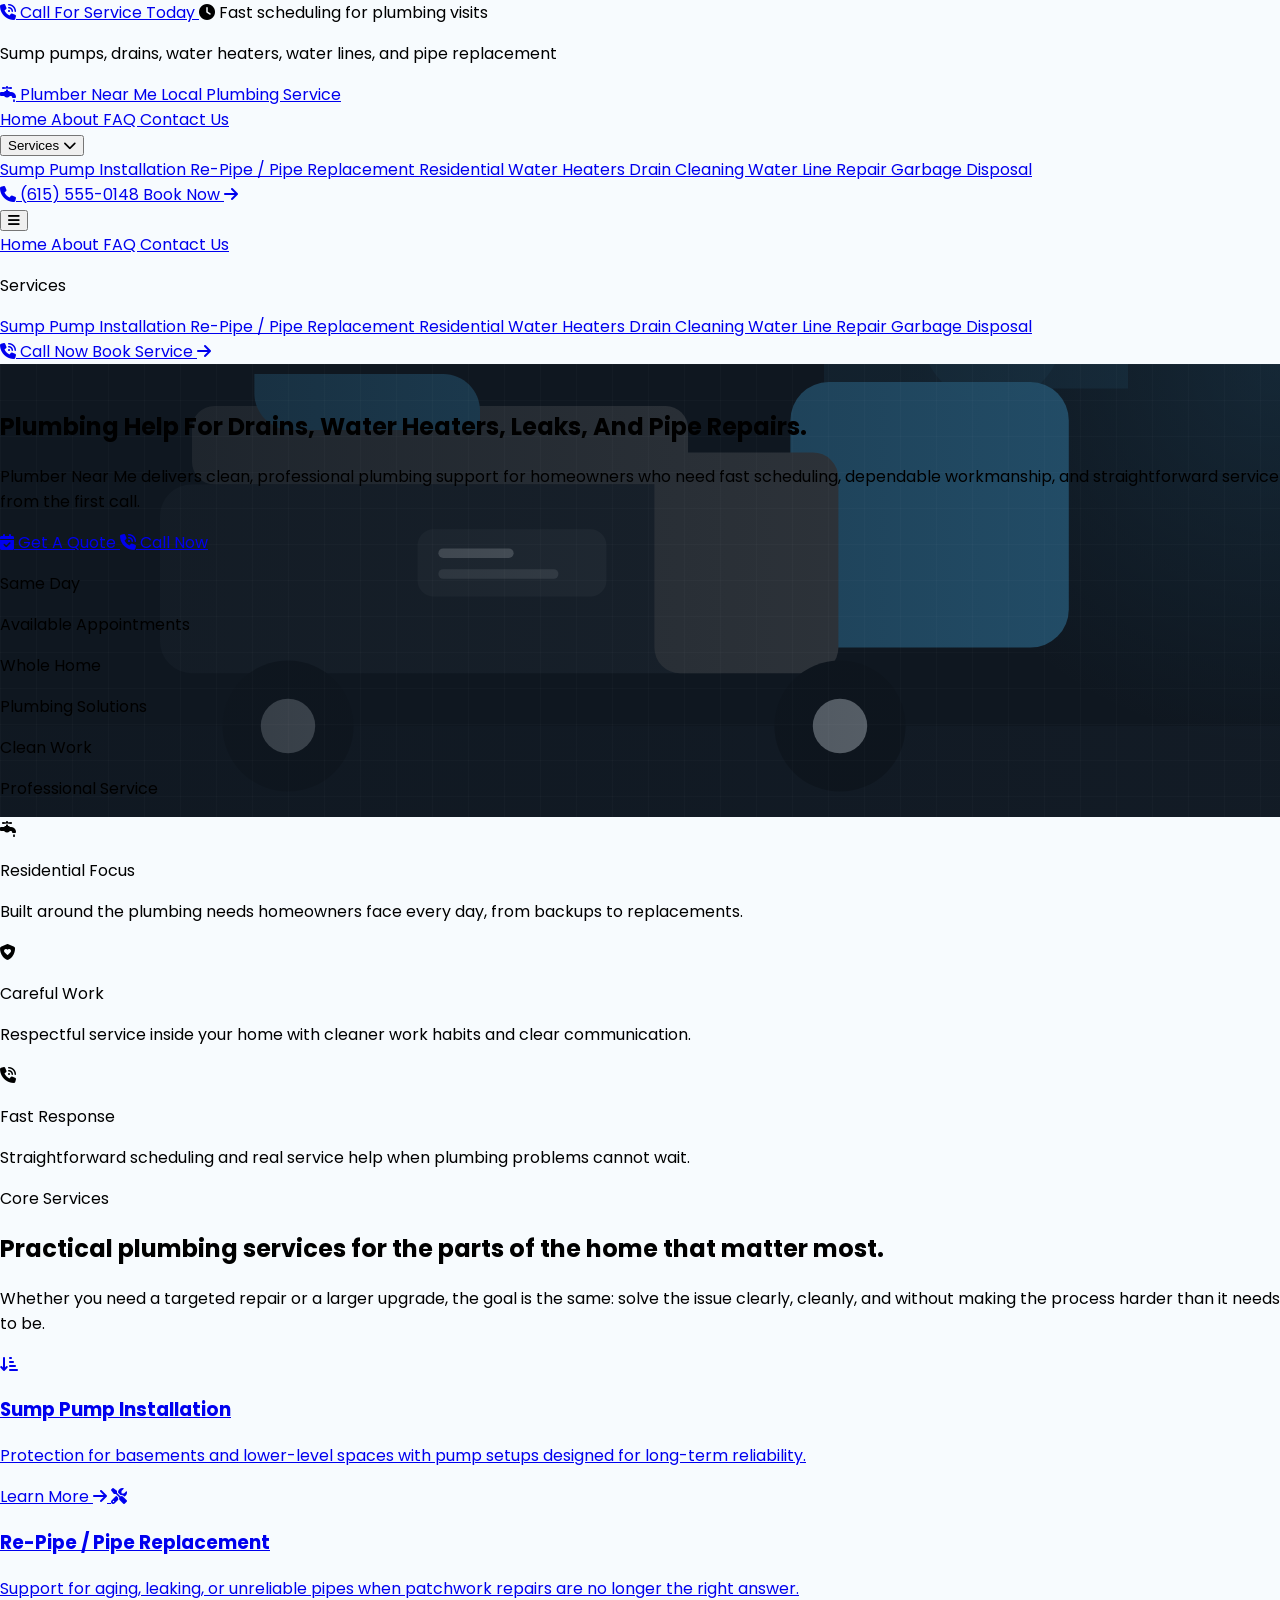
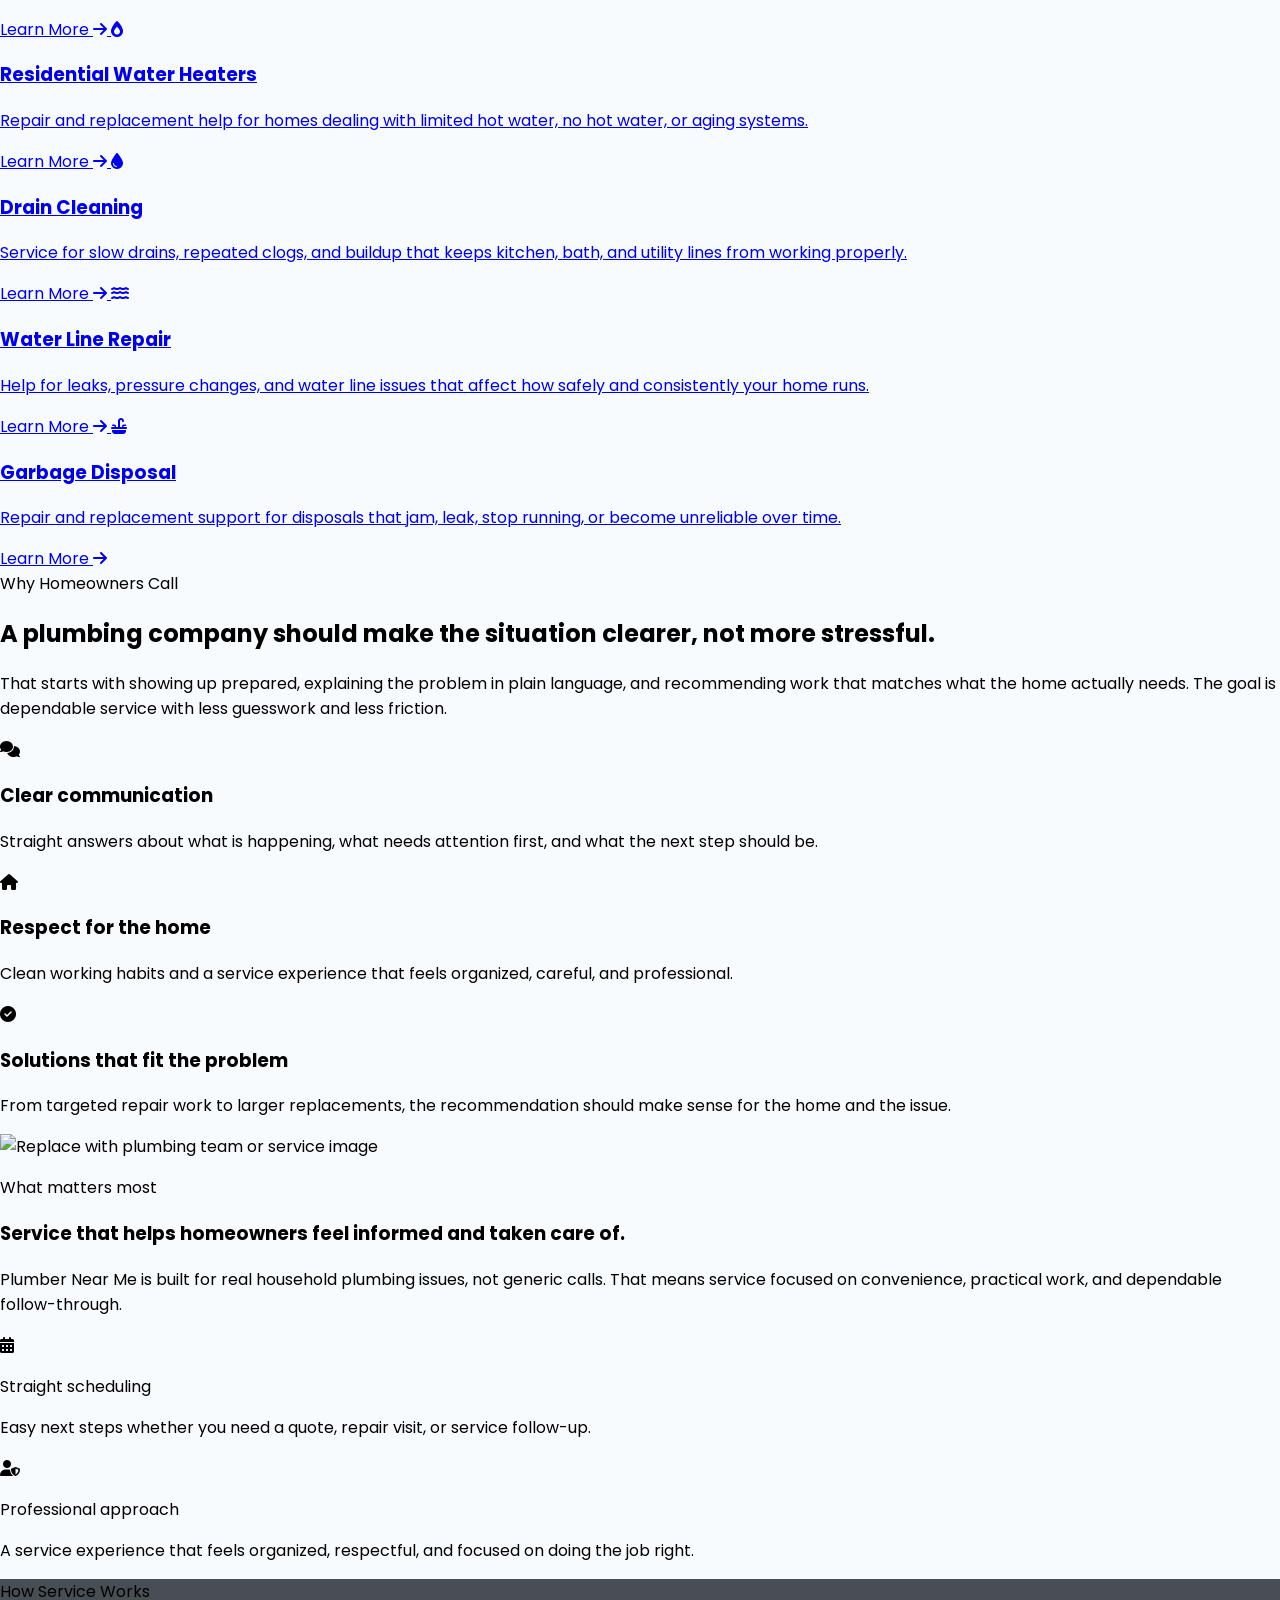
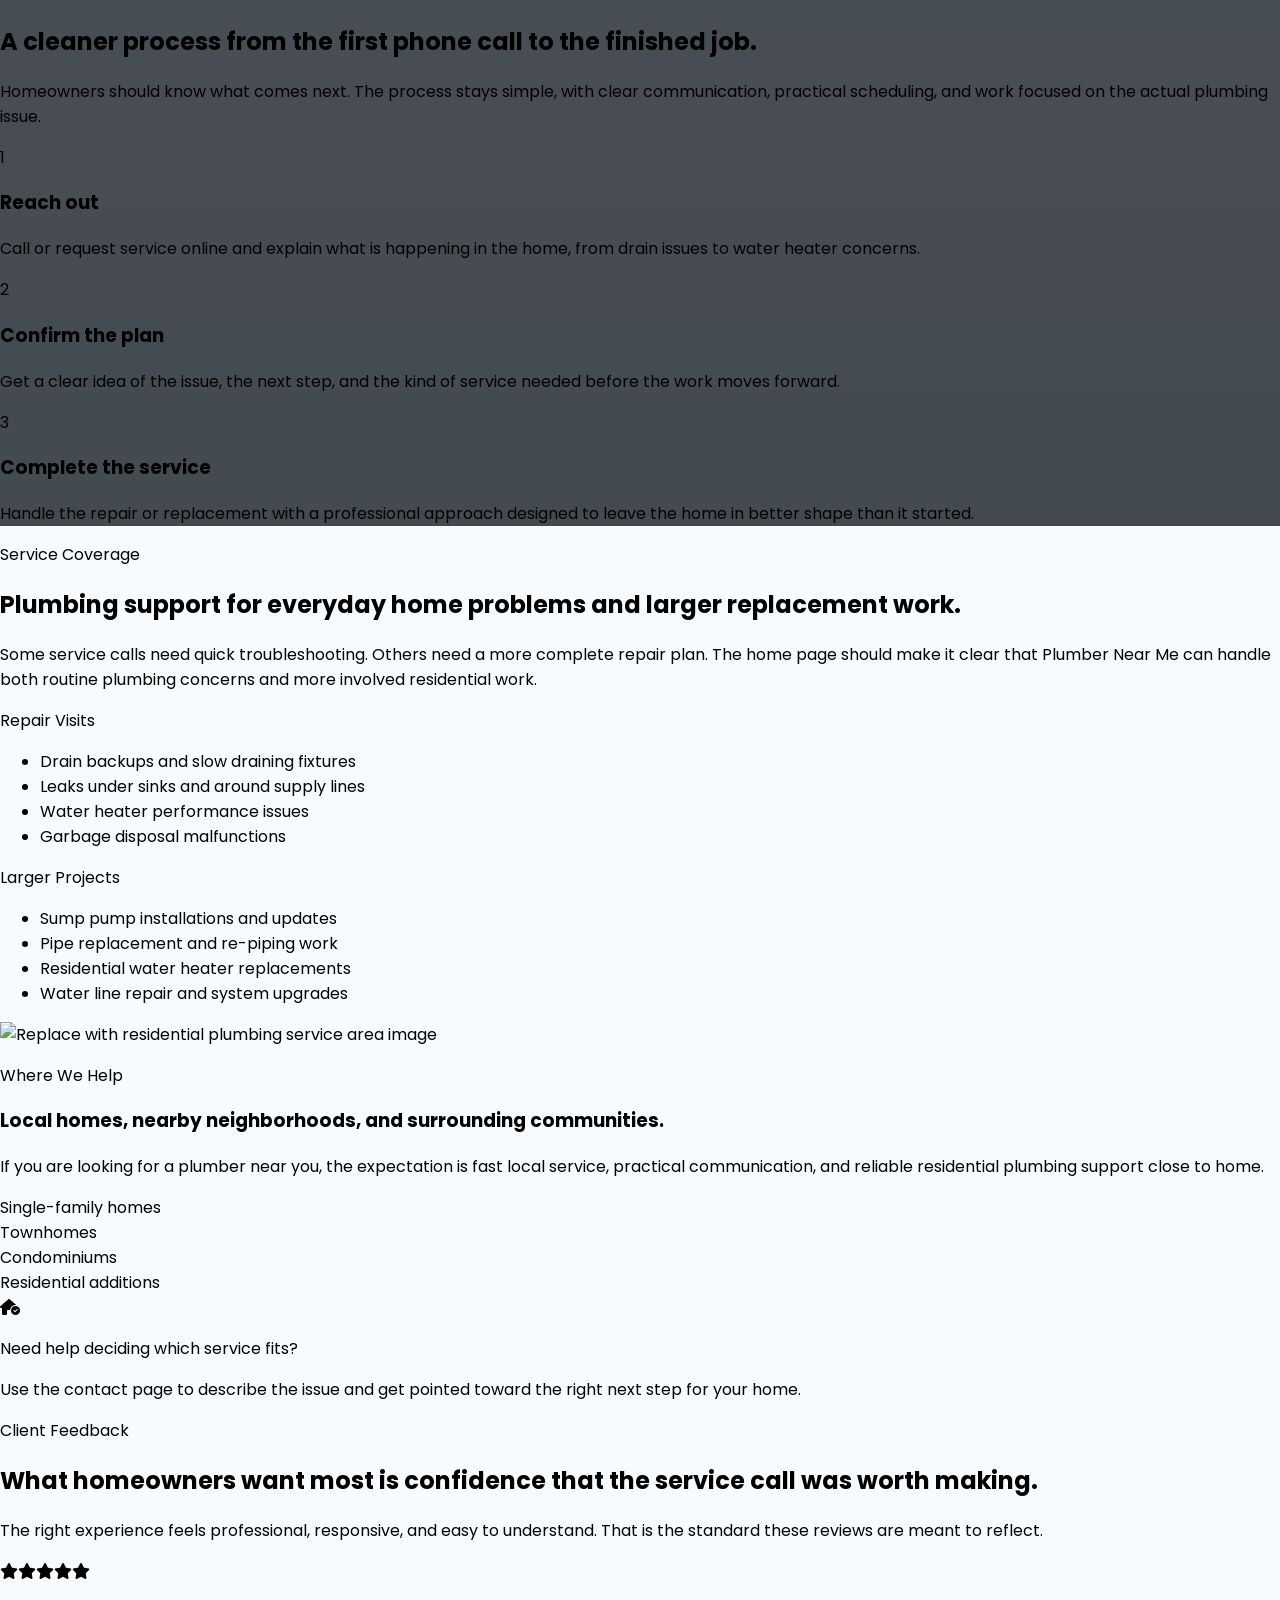
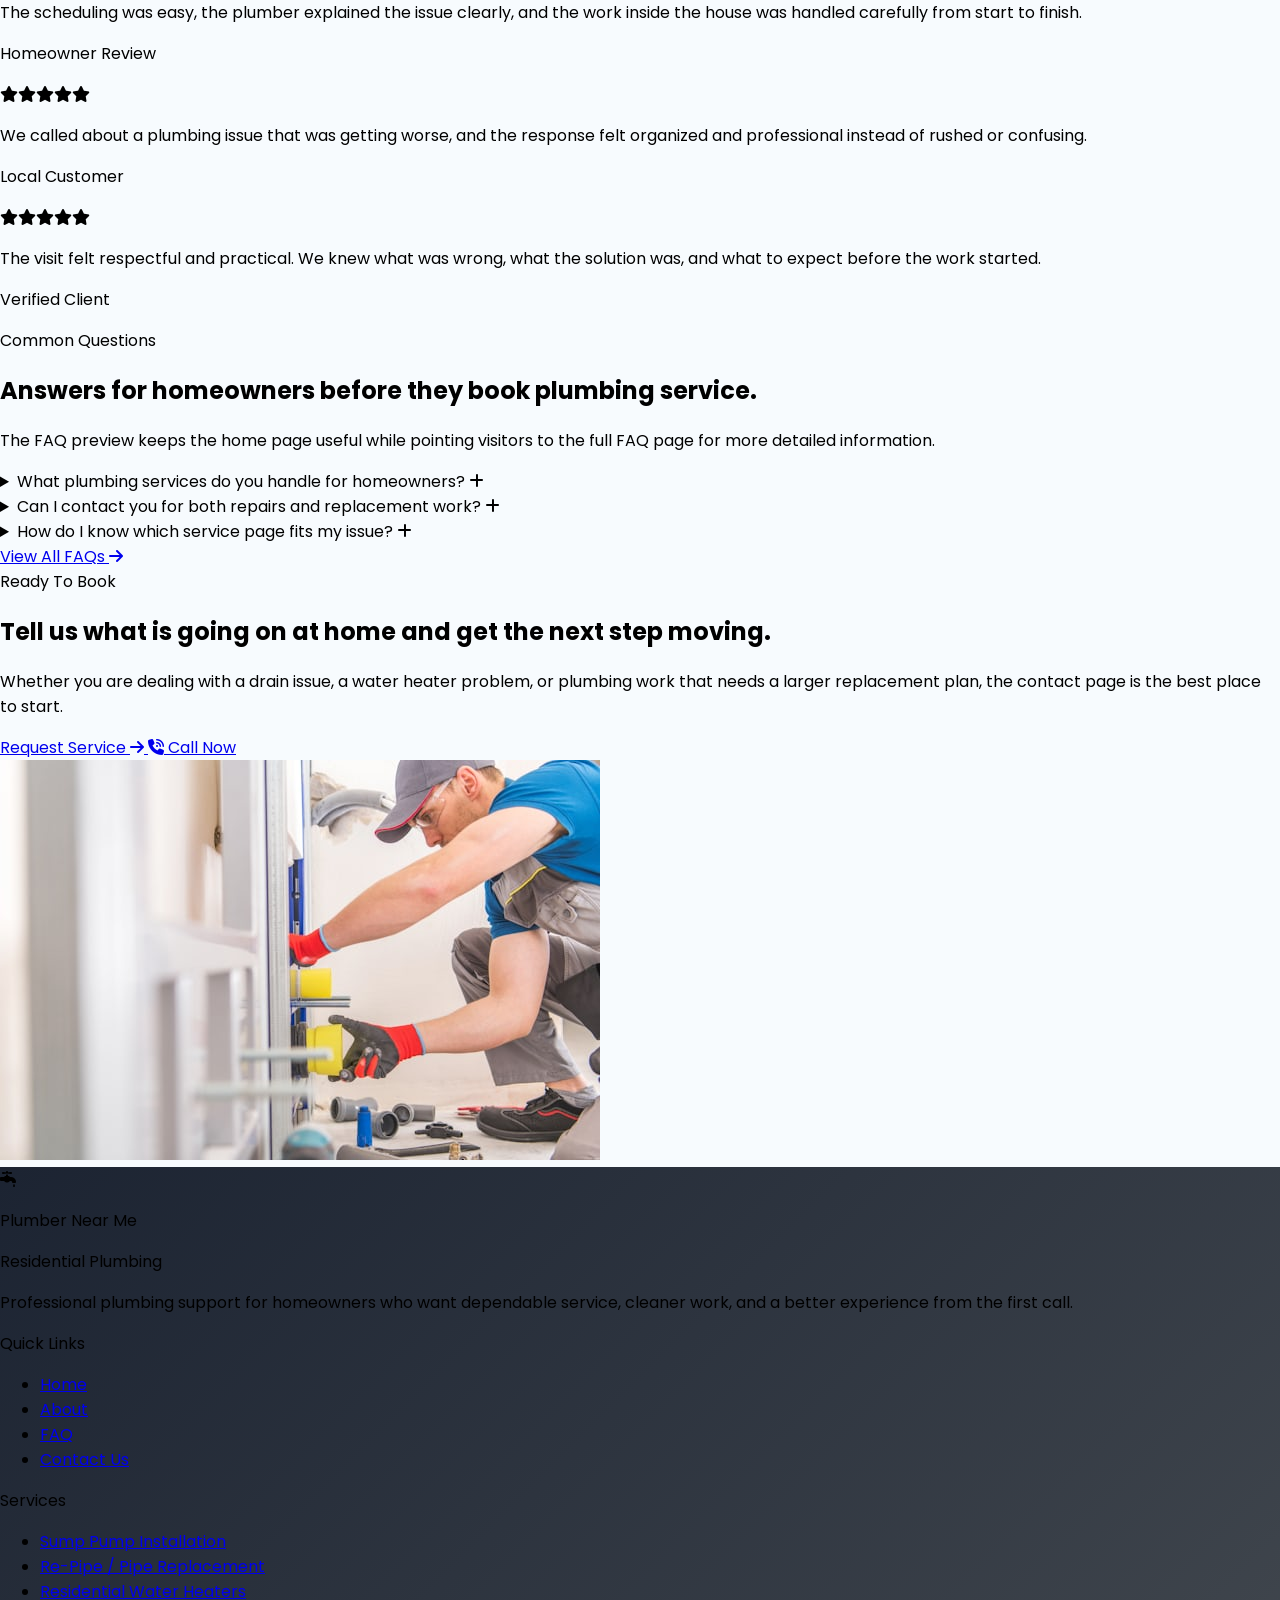
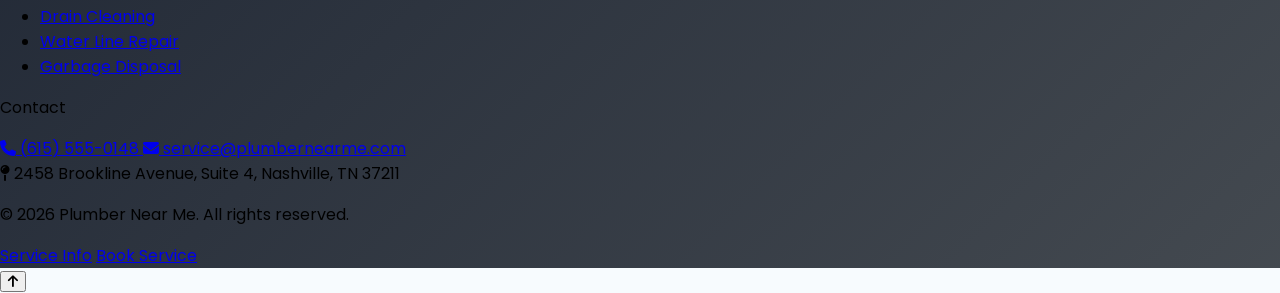
==== index.html @ 32850ab3 "blog add" ====
<!DOCTYPE html>
<html lang="en">

<head>
    <meta charset="UTF-8" />
    <meta http-equiv="X-UA-Compatible" content="IE=edge" />
    <meta name="viewport" content="width=device-width, initial-scale=1.0" />
    <title>Plumber Near Me | Local Plumbing and Drain Services</title>
    <meta name="description"
        content="Plumber Near Me provides sump pump installation, drain cleaning, pipe replacement, water heater service, water line repair, and garbage disposal support for local homes." />
    <meta name="robots" content="index, follow" />
    <meta name="author" content="Plumber Near Me" />
    <meta name="theme-color" content="#42A5DC" />
    <meta name="apple-mobile-web-app-title" content="Plumber Near Me" />
    <meta property="og:locale" content="en_US" />
    <meta property="og:type" content="website" />
    <meta property="og:site_name" content="Plumber Near Me" />
    <meta property="og:title" content="Plumber Near Me | Local Plumbing and Drain Services" />
    <meta property="og:description"
        content="Local plumbing support for sump pumps, water heaters, drain cleaning, water line repair, and pipe replacement." />
    <meta name="twitter:card" content="summary" />
    <meta name="twitter:title" content="Plumber Near Me | Local Plumbing and Drain Services" />
    <meta name="twitter:description"
        content="Local plumbing support for sump pumps, water heaters, drain cleaning, water line repair, and pipe replacement." />

    <link rel="preconnect" href="https://fonts.googleapis.com" />
    <link rel="preconnect" href="https://fonts.gstatic.com" crossorigin />
    <link href="https://fonts.googleapis.com/css2?family=Poppins:wght@400;500;600;700;800&display=swap"
        rel="stylesheet" />

    <link rel="stylesheet" href="https://cdnjs.cloudflare.com/ajax/libs/font-awesome/6.7.2/css/all.min.css"
        integrity="sha512-Evv84Mr4kqVGRNSgIGL/F/aIDqQb7xQ2vcrdIwxfjThSH8CSR7PBEakCr51Ck+w+/U6swU2Im1vVX0SVk9ABhg=="
        crossorigin="anonymous" referrerpolicy="no-referrer" />
    <link rel="stylesheet" href="https://unpkg.com/aos@2.3.4/dist/aos.css" />
    <link rel="stylesheet" href="https://unpkg.com/lenis@1.3.1/dist/lenis.css" />
    <script src="https://cdn.jsdelivr.net/npm/@tailwindcss/browser@4"></script>
    <link rel="stylesheet" href="./docs/Style.css" />
</head>

<body data-page="home" class="bg-[#f7fbfe] text-slate-900 antialiased">
    <div id="navbar"></div>

    <main>
        <!-- Hero Section -->
        <section class="plumber-hero min-h-screen bg-slate-950 text-white">
            <video class="plumber-hero__video" autoplay muted loop playsinline poster="./docs/assets/plumber-hero-poster.svg">
                <source src="https://www.pexels.com/download/video/9890450/" type="video/mp4" />
            </video>
            <div class="plumber-hero__shade"></div>
            <div class="plumber-hero__grid"></div>

            <div class="relative mx-auto flex min-h-screen max-w-7xl items-center justify-center px-4 pb-16 pt-36 text-center sm:px-6 md:pt-20 lg:px-8 lg:pb-20">
                <div class="mx-auto max-w-5xl">
                    <span data-aos="fade-up"
                        class="inline-flex items-center gap-2 rounded-full border border-white/14 bg-white/[0.08] px-4 py-2 text-xs font-semibold uppercase tracking-[0.24em] text-white/85 backdrop-blur">
                        <span class="flex h-6 w-6 shrink-0 items-center justify-center rounded-full bg-[#42A5DC] text-[10px] text-white">
                            <i class="fa-solid fa-wrench"></i>
                        </span>
                        Trusted Local Plumbing Service
                    </span>

                    <h1 data-aos="fade-up" data-aos-delay="100"
                        class="mx-auto mt-6 max-w-4xl text-4xl font-semibold uppercase leading-[1.02] tracking-[0.01em] text-white md:text-5xl xl:text-6xl">
                        Plumbing Help For Drains, Water Heaters, Leaks, And Pipe Repairs.
                    </h1>

                    <p data-aos="fade-up" data-aos-delay="180"
                        class="mx-auto mt-6 max-w-3xl text-base leading-8 text-white/78 md:text-lg">
                        Plumber Near Me delivers clean, professional plumbing support for homeowners who need fast scheduling, dependable workmanship, and straightforward service from the first call.
                    </p>

                    <div data-aos="fade-up" data-aos-delay="240" class="mt-9 flex flex-col items-center justify-center gap-4 sm:flex-row">
                        <a href="./contact-us.html"
                            class="inline-flex items-center justify-center gap-3 rounded-full bg-[#42A5DC] px-7 py-4 text-sm font-semibold uppercase tracking-[0.16em] text-white transition hover:bg-[#3696cb]">
                            <i class="fa-solid fa-calendar-check"></i>
                            Get A Quote
                        </a>
                        <a href="tel:0000000000"
                            class="inline-flex items-center justify-center gap-3 rounded-full border border-white/14 bg-white/[0.05] px-7 py-4 text-sm font-semibold uppercase tracking-[0.16em] text-white transition hover:bg-white/[0.10]">
                            <i class="fa-solid fa-phone-volume"></i>
                            Call Now
                        </a>
                    </div>

                    <div class="mx-auto mt-12 grid max-w-4xl gap-4 md:grid-cols-3">
                        <div data-aos="zoom-in" data-aos-delay="120"
                            class="rounded-[1.6rem] border border-white/10 bg-white/[0.08] px-5 py-5 backdrop-blur">
                            <p class="font-display text-2xl uppercase text-white">Same Day</p>
                            <p class="mt-2 text-sm uppercase tracking-[0.16em] text-white/55">Available Appointments</p>
                        </div>
                        <div data-aos="zoom-in" data-aos-delay="180"
                            class="rounded-[1.6rem] border border-white/10 bg-white/[0.08] px-5 py-5 backdrop-blur">
                            <p class="font-display text-2xl uppercase text-white">Whole Home</p>
                            <p class="mt-2 text-sm uppercase tracking-[0.16em] text-white/55">Plumbing Solutions</p>
                        </div>
                        <div data-aos="zoom-in" data-aos-delay="240"
                            class="rounded-[1.6rem] border border-white/10 bg-white/[0.08] px-5 py-5 backdrop-blur">
                            <p class="font-display text-2xl uppercase text-white">Clean Work</p>
                            <p class="mt-2 text-sm uppercase tracking-[0.16em] text-white/55">Professional Service</p>
                        </div>
                    </div>
                </div>
            </div>
        </section>

        <!-- Trust Bar Section -->
        <section class="bg-[#f7fbfe]">
            <div class="mx-auto max-w-7xl px-4 py-6 md:py-14 sm:px-6 lg:px-8">
                <div class="grid gap-4 rounded-[2rem] border border-slate-200 bg-[#fbfdff] p-5 shadow-[0_16px_40px_rgba(15,23,42,0.04)] md:grid-cols-3 md:p-6">
                    <div data-aos="fade-up" class="flex items-start gap-4 rounded-[1.4rem] bg-white px-4 py-4 shadow-sm shadow-slate-200/60">
                        <span class="flex h-12 w-12 shrink-0 items-center justify-center rounded-2xl bg-[#42A5DC]/10 text-[#42A5DC]">
                            <i class="fa-solid fa-faucet-drip"></i>
                        </span>
                        <div>
                            <p class="text-sm font-semibold uppercase tracking-[0.18em] text-slate-500">Residential Focus</p>
                            <p class="mt-2 text-sm leading-7 text-slate-600">Built around the plumbing needs homeowners face every day, from backups to replacements.</p>
                        </div>
                    </div>
                    <div data-aos="fade-up" data-aos-delay="120" class="flex items-start gap-4 rounded-[1.4rem] bg-white px-4 py-4 shadow-sm shadow-slate-200/60">
                        <span class="flex h-12 w-12 shrink-0 items-center justify-center rounded-2xl bg-[#42A5DC]/10 text-[#42A5DC]">
                            <i class="fa-solid fa-shield-heart"></i>
                        </span>
                        <div>
                            <p class="text-sm font-semibold uppercase tracking-[0.18em] text-slate-500">Careful Work</p>
                            <p class="mt-2 text-sm leading-7 text-slate-600">Respectful service inside your home with cleaner work habits and clear communication.</p>
                        </div>
                    </div>
                    <div data-aos="fade-up" data-aos-delay="180" class="flex items-start gap-4 rounded-[1.4rem] bg-white px-4 py-4 shadow-sm shadow-slate-200/60">
                        <span class="flex h-12 w-12 shrink-0 items-center justify-center rounded-2xl bg-[#42A5DC]/10 text-[#42A5DC]">
                            <i class="fa-solid fa-phone-volume"></i>
                        </span>
                        <div>
                            <p class="text-sm font-semibold uppercase tracking-[0.18em] text-slate-500">Fast Response</p>
                            <p class="mt-2 text-sm leading-7 text-slate-600">Straightforward scheduling and real service help when plumbing problems cannot wait.</p>
                        </div>
                    </div>
                </div>
            </div>
        </section>

        <!-- Services Section -->
        <section class="bg-[#f7fbfe] py-20 sm:py-16">
            <div class="mx-auto max-w-7xl px-4 sm:px-6 lg:px-8">
                <div class="max-w-3xl" data-aos="fade-up">
                    <span class="inline-flex items-center gap-2 rounded-full bg-[#42A5DC]/10 px-4 py-2 text-xs font-semibold uppercase tracking-[0.22em] text-[#1b78ab]">
                        Core Services
                    </span>
                    <h2 class="mt-5 text-3xl font-semibold text-slate-900 sm:text-4xl">Practical plumbing services for the parts of the home that matter most.</h2>
                    <p class="mt-5 text-base leading-8 text-slate-600">Whether you need a targeted repair or a larger upgrade, the goal is the same: solve the issue clearly, cleanly, and without making the process harder than it needs to be.</p>
                </div>

                <div class="mt-12 grid gap-6 md:grid-cols-2 xl:grid-cols-3">
                    <a href="./sump-pump-installation.html" data-aos="fade-up"
                        class="group rounded-[2rem] border border-slate-200 bg-white p-7 shadow-[0_16px_36px_rgba(15,23,42,0.04)] transition hover:-translate-y-1 hover:shadow-[0_22px_50px_rgba(15,23,42,0.08)]">
                        <span class="flex h-14 w-14 shrink-0 items-center justify-center rounded-2xl bg-[#42A5DC]/10 text-[#42A5DC]">
                            <i class="fa-solid fa-arrow-down-short-wide text-lg"></i>
                        </span>
                        <h3 class="mt-6 text-2xl font-semibold text-slate-900">Sump Pump Installation</h3>
                        <p class="mt-3 text-sm leading-7 text-slate-600">Protection for basements and lower-level spaces with pump setups designed for long-term reliability.</p>
                        <span class="mt-6 inline-flex items-center gap-2 text-sm font-semibold text-[#1b78ab]">Learn More <i class="fa-solid fa-arrow-right text-xs transition group-hover:translate-x-1"></i></span>
                    </a>

                    <a href="./re-pipe-pipe-replacement.html" data-aos="fade-up" data-aos-delay="80"
                        class="group rounded-[2rem] border border-slate-200 bg-white p-7 shadow-[0_16px_36px_rgba(15,23,42,0.04)] transition hover:-translate-y-1 hover:shadow-[0_22px_50px_rgba(15,23,42,0.08)]">
                        <span class="flex h-14 w-14 shrink-0 items-center justify-center rounded-2xl bg-[#42A5DC]/10 text-[#42A5DC]">
                            <i class="fa-solid fa-screwdriver-wrench text-lg"></i>
                        </span>
                        <h3 class="mt-6 text-2xl font-semibold text-slate-900">Re-Pipe / Pipe Replacement</h3>
                        <p class="mt-3 text-sm leading-7 text-slate-600">Support for aging, leaking, or unreliable pipes when patchwork repairs are no longer the right answer.</p>
                        <span class="mt-6 inline-flex items-center gap-2 text-sm font-semibold text-[#1b78ab]">Learn More <i class="fa-solid fa-arrow-right text-xs transition group-hover:translate-x-1"></i></span>
                    </a>

                    <a href="./residential-water-heaters.html" data-aos="fade-up" data-aos-delay="140"
                        class="group rounded-[2rem] border border-slate-200 bg-white p-7 shadow-[0_16px_36px_rgba(15,23,42,0.04)] transition hover:-translate-y-1 hover:shadow-[0_22px_50px_rgba(15,23,42,0.08)]">
                        <span class="flex h-14 w-14 shrink-0 items-center justify-center rounded-2xl bg-[#42A5DC]/10 text-[#42A5DC]">
                            <i class="fa-solid fa-fire-flame-simple text-lg"></i>
                        </span>
                        <h3 class="mt-6 text-2xl font-semibold text-slate-900">Residential Water Heaters</h3>
                        <p class="mt-3 text-sm leading-7 text-slate-600">Repair and replacement help for homes dealing with limited hot water, no hot water, or aging systems.</p>
                        <span class="mt-6 inline-flex items-center gap-2 text-sm font-semibold text-[#1b78ab]">Learn More <i class="fa-solid fa-arrow-right text-xs transition group-hover:translate-x-1"></i></span>
                    </a>
                    <a href="./drain-cleaning.html" data-aos="fade-up"
                        class="group rounded-[2rem] border border-slate-200 bg-white p-7 shadow-[0_16px_36px_rgba(15,23,42,0.04)] transition hover:-translate-y-1 hover:shadow-[0_22px_50px_rgba(15,23,42,0.08)]">
                        <span class="flex h-14 w-14 shrink-0 items-center justify-center rounded-2xl bg-[#42A5DC]/10 text-[#42A5DC]">
                            <i class="fa-solid fa-droplet text-lg"></i>
                        </span>
                        <h3 class="mt-6 text-2xl font-semibold text-slate-900">Drain Cleaning</h3>
                        <p class="mt-3 text-sm leading-7 text-slate-600">Service for slow drains, repeated clogs, and buildup that keeps kitchen, bath, and utility lines from working properly.</p>
                        <span class="mt-6 inline-flex items-center gap-2 text-sm font-semibold text-[#1b78ab]">Learn More <i class="fa-solid fa-arrow-right text-xs transition group-hover:translate-x-1"></i></span>
                    </a>

                    <a href="./water-line-repair.html" data-aos="fade-up" data-aos-delay="80"
                        class="group rounded-[2rem] border border-slate-200 bg-white p-7 shadow-[0_16px_36px_rgba(15,23,42,0.04)] transition hover:-translate-y-1 hover:shadow-[0_22px_50px_rgba(15,23,42,0.08)]">
                        <span class="flex h-14 w-14 shrink-0 items-center justify-center rounded-2xl bg-[#42A5DC]/10 text-[#42A5DC]">
                            <i class="fa-solid fa-water text-lg"></i>
                        </span>
                        <h3 class="mt-6 text-2xl font-semibold text-slate-900">Water Line Repair</h3>
                        <p class="mt-3 text-sm leading-7 text-slate-600">Help for leaks, pressure changes, and water line issues that affect how safely and consistently your home runs.</p>
                        <span class="mt-6 inline-flex items-center gap-2 text-sm font-semibold text-[#1b78ab]">Learn More <i class="fa-solid fa-arrow-right text-xs transition group-hover:translate-x-1"></i></span>
                    </a>

                    <a href="./garbage-disposal.html" data-aos="fade-up" data-aos-delay="140"
                        class="group rounded-[2rem] border border-slate-200 bg-white p-7 shadow-[0_16px_36px_rgba(15,23,42,0.04)] transition hover:-translate-y-1 hover:shadow-[0_22px_50px_rgba(15,23,42,0.08)]">
                        <span class="flex h-14 w-14 shrink-0 items-center justify-center rounded-2xl bg-[#42A5DC]/10 text-[#42A5DC]">
                            <i class="fa-solid fa-sink text-lg"></i>
                        </span>
                        <h3 class="mt-6 text-2xl font-semibold text-slate-900">Garbage Disposal</h3>
                        <p class="mt-3 text-sm leading-7 text-slate-600">Repair and replacement support for disposals that jam, leak, stop running, or become unreliable over time.</p>
                        <span class="mt-6 inline-flex items-center gap-2 text-sm font-semibold text-[#1b78ab]">Learn More <i class="fa-solid fa-arrow-right text-xs transition group-hover:translate-x-1"></i></span>
                    </a>
                </div>
            </div>
        </section>
        <!-- About Section -->
        <section class="bg-white py-20 sm:py-24">
            <div class="mx-auto max-w-7xl px-4 sm:px-6 lg:px-8">
                <div class="grid gap-12 lg:grid-cols-[0.96fr_1.04fr] lg:items-start">
                    <div data-aos="fade-up">
                        <span class="inline-flex items-center gap-2 rounded-full bg-[#42A5DC]/10 px-4 py-2 text-xs font-semibold uppercase tracking-[0.22em] text-[#1b78ab]">
                            Why Homeowners Call
                        </span>
                        <h2 class="mt-5 text-3xl font-semibold text-slate-900 sm:text-4xl">A plumbing company should make the situation clearer, not more stressful.</h2>
                        <p class="mt-5 text-base leading-8 text-slate-600">That starts with showing up prepared, explaining the problem in plain language, and recommending work that matches what the home actually needs. The goal is dependable service with less guesswork and less friction.</p>

                        <div class="mt-8 grid gap-4">
                            <div class="flex items-start gap-4 rounded-[1.7rem] border border-slate-200 bg-[#fbfdff] p-5" data-aos="fade-up" data-aos-delay="80">
                                <span class="flex h-12 w-12 shrink-0 items-center justify-center rounded-2xl bg-[#42A5DC]/10 text-[#42A5DC]">
                                    <i class="fa-solid fa-comments"></i>
                                </span>
                                <div>
                                    <h3 class="text-lg font-semibold text-slate-900">Clear communication</h3>
                                    <p class="mt-2 text-sm leading-7 text-slate-600">Straight answers about what is happening, what needs attention first, and what the next step should be.</p>
                                </div>
                            </div>
                            <div class="flex items-start gap-4 rounded-[1.7rem] border border-slate-200 bg-[#fbfdff] p-5" data-aos="fade-up" data-aos-delay="140">
                                <span class="flex h-12 w-12 shrink-0 items-center justify-center rounded-2xl bg-[#42A5DC]/10 text-[#42A5DC]">
                                    <i class="fa-solid fa-house"></i>
                                </span>
                                <div>
                                    <h3 class="text-lg font-semibold text-slate-900">Respect for the home</h3>
                                    <p class="mt-2 text-sm leading-7 text-slate-600">Clean working habits and a service experience that feels organized, careful, and professional.</p>
                                </div>
                            </div>
                            <div class="flex items-start gap-4 rounded-[1.7rem] border border-slate-200 bg-[#fbfdff] p-5" data-aos="fade-up" data-aos-delay="200">
                                <span class="flex h-12 w-12 shrink-0 items-center justify-center rounded-2xl bg-[#42A5DC]/10 text-[#42A5DC]">
                                    <i class="fa-solid fa-circle-check"></i>
                                </span>
                                <div>
                                    <h3 class="text-lg font-semibold text-slate-900">Solutions that fit the problem</h3>
                                    <p class="mt-2 text-sm leading-7 text-slate-600">From targeted repair work to larger replacements, the recommendation should make sense for the home and the issue.</p>
                                </div>
                            </div>
                        </div>
                    </div>

                    <div data-aos="zoom-in" class="overflow-hidden rounded-[2.2rem] border border-slate-200 bg-[#f2f8fc] p-3 shadow-[0_18px_40px_rgba(15,23,42,0.05)]">
                        <img src="https://images.unsplash.com/photo-1749532125405-70950966b0e5?q=80&w=1171&auto=format&fit=crop&ixlib=rb-4.1.0&ixid=M3wxMjA3fDB8MHxwaG90by1wYWdlfHx8fGVufDB8fHx8fA%3D%3D" alt="Replace with plumbing team or service image"
                            class="h-[22rem] w-full rounded-[1.7rem] object-cover sm:h-[49rem]" />
                    </div>
                </div>

                <div class="mt-8 grid gap-4 lg:grid-cols-[1.05fr_0.95fr_0.95fr]">
                    <div data-aos="fade-up" class="rounded-[1.9rem] bg-[#30363d] p-6 text-white">
                        <p class="text-xs font-semibold uppercase tracking-[0.22em] text-[#8fd0f1]">What matters most</p>
                        <h3 class="mt-4 text-2xl font-semibold">Service that helps homeowners feel informed and taken care of.</h3>
                        <p class="mt-4 text-sm leading-7 text-white/72">Plumber Near Me is built for real household plumbing issues, not generic calls. That means service focused on convenience, practical work, and dependable follow-through.</p>
                    </div>
                    <div data-aos="fade-up" data-aos-delay="80" class="rounded-[1.7rem] border border-slate-200 bg-white p-5 shadow-sm shadow-slate-200/70">
                        <span class="flex h-11 w-11 shrink-0 items-center justify-center rounded-2xl bg-[#42A5DC]/10 text-[#42A5DC]">
                            <i class="fa-solid fa-calendar-days"></i>
                        </span>
                        <p class="mt-4 text-lg font-semibold text-slate-900">Straight scheduling</p>
                        <p class="mt-2 text-sm leading-7 text-slate-600">Easy next steps whether you need a quote, repair visit, or service follow-up.</p>
                    </div>
                    <div data-aos="fade-up" data-aos-delay="140" class="rounded-[1.7rem] border border-slate-200 bg-white p-5 shadow-sm shadow-slate-200/70">
                        <span class="flex h-11 w-11 shrink-0 items-center justify-center rounded-2xl bg-[#42A5DC]/10 text-[#42A5DC]">
                            <i class="fa-solid fa-user-shield"></i>
                        </span>
                        <p class="mt-4 text-lg font-semibold text-slate-900">Professional approach</p>
                        <p class="mt-2 text-sm leading-7 text-slate-600">A service experience that feels organized, respectful, and focused on doing the job right.</p>
                    </div>
                </div>
            </div>
        </section>
        <!-- Process Section -->
        <section class="py-20 text-white sm:py-24" style="background-image: linear-gradient(rgba(48, 54, 61, 0.88), rgba(48, 54, 61, 0.9)), url('https://images.unsplash.com/photo-1669920282730-ab422e592f97?q=80&w=1182&auto=format&fit=crop&ixlib=rb-4.1.0&ixid=M3wxMjA3fDB8MHxwaG90by1wYWdlfHx8fGVufDB8fHx8fA%3D%3D'); background-size: cover; background-position: center;">
            <div class="mx-auto max-w-7xl px-4 sm:px-6 lg:px-8">
                <div class="max-w-3xl" data-aos="fade-up">
                    <span class="inline-flex items-center gap-2 rounded-full border border-white/10 bg-white/8 px-4 py-2 text-xs font-semibold uppercase tracking-[0.22em] text-[#8fd0f1]">
                        How Service Works
                    </span>
                    <h2 class="mt-5 text-3xl font-semibold sm:text-4xl">A cleaner process from the first phone call to the finished job.</h2>
                    <p class="mt-5 text-base leading-8 text-white/72">Homeowners should know what comes next. The process stays simple, with clear communication, practical scheduling, and work focused on the actual plumbing issue.</p>
                </div>

                <div class="mt-12 grid gap-6 lg:grid-cols-3">
                    <div data-aos="zoom-in" class="rounded-[2rem] border border-white/10 bg-white/[0.06] p-7 backdrop-blur-sm">
                        <span class="inline-flex h-14 w-14 shrink-0 items-center justify-center rounded-2xl bg-[#42A5DC] text-xl font-semibold text-white">1</span>
                        <h3 class="mt-6 text-2xl font-semibold">Reach out</h3>
                        <p class="mt-3 text-sm leading-7 text-white/72">Call or request service online and explain what is happening in the home, from drain issues to water heater concerns.</p>
                    </div>
                    <div data-aos="zoom-in" data-aos-delay="100" class="rounded-[2rem] border border-white/10 bg-white/[0.06] p-7 backdrop-blur-sm">
                        <span class="inline-flex h-14 w-14 shrink-0 items-center justify-center rounded-2xl bg-[#42A5DC] text-xl font-semibold text-white">2</span>
                        <h3 class="mt-6 text-2xl font-semibold">Confirm the plan</h3>
                        <p class="mt-3 text-sm leading-7 text-white/72">Get a clear idea of the issue, the next step, and the kind of service needed before the work moves forward.</p>
                    </div>
                    <div data-aos="zoom-in" data-aos-delay="180" class="rounded-[2rem] border border-white/10 bg-white/[0.06] p-7 backdrop-blur-sm">
                        <span class="inline-flex h-14 w-14 shrink-0 items-center justify-center rounded-2xl bg-[#42A5DC] text-xl font-semibold text-white">3</span>
                        <h3 class="mt-6 text-2xl font-semibold">Complete the service</h3>
                        <p class="mt-3 text-sm leading-7 text-white/72">Handle the repair or replacement with a professional approach designed to leave the home in better shape than it started.</p>
                    </div>
                </div>
            </div>
        </section>
        <!-- Coverage Section -->
        <section class="bg-[#f7fbfe] py-20 sm:py-24">
            <div class="mx-auto max-w-7xl px-4 sm:px-6 lg:px-8">
                <div class="grid gap-10 lg:grid-cols-2 lg:items-start">
                    <div data-aos="fade-up">
                        <span class="inline-flex items-center gap-2 rounded-full bg-[#42A5DC]/10 px-4 py-2 text-xs font-semibold uppercase tracking-[0.22em] text-[#1b78ab]">
                            Service Coverage
                        </span>
                        <h2 class="mt-5 text-3xl font-semibold text-slate-900 sm:text-4xl">Plumbing support for everyday home problems and larger replacement work.</h2>
                        <p class="mt-5 text-base leading-8 text-slate-600">Some service calls need quick troubleshooting. Others need a more complete repair plan. The home page should make it clear that Plumber Near Me can handle both routine plumbing concerns and more involved residential work.</p>

                        <div class="mt-8 grid gap-4 sm:grid-cols-2">
                            <div class="rounded-[1.7rem] border border-slate-200 bg-white p-5 shadow-sm shadow-slate-200/60">
                                <p class="text-sm font-semibold uppercase tracking-[0.18em] text-slate-500">Repair Visits</p>
                                <ul class="mt-4 space-y-3 text-sm leading-7 text-slate-600">
                                    <li>Drain backups and slow draining fixtures</li>
                                    <li>Leaks under sinks and around supply lines</li>
                                    <li>Water heater performance issues</li>
                                    <li>Garbage disposal malfunctions</li>
                                </ul>
                            </div>
                            <div class="rounded-[1.7rem] border border-slate-200 bg-white p-5 shadow-sm shadow-slate-200/60">
                                <p class="text-sm font-semibold uppercase tracking-[0.18em] text-slate-500">Larger Projects</p>
                                <ul class="mt-4 space-y-3 text-sm leading-7 text-slate-600">
                                    <li>Sump pump installations and updates</li>
                                    <li>Pipe replacement and re-piping work</li>
                                    <li>Residential water heater replacements</li>
                                    <li>Water line repair and system upgrades</li>
                                </ul>
                            </div>
                        </div>
                    </div>

                    <div data-aos="zoom-in" class="overflow-hidden rounded-[2.2rem] border border-slate-200 bg-white p-3 shadow-[0_18px_40px_rgba(15,23,42,0.05)] sm:p-4">
                        <img src="https://images.unsplash.com/photo-1558618666-fcd25c85cd64?q=80&w=1170&auto=format&fit=crop&ixlib=rb-4.1.0&ixid=M3wxMjA3fDB8MHxwaG90by1wYWdlfHx8fGVufDB8fHx8fA%3D%3D" alt="Replace with residential plumbing service area image"
                            class="h-[22rem] w-full rounded-[1.7rem] object-cover sm:h-[41rem]" />
                    </div>
                </div>

                <div class="mt-8 grid gap-4 lg:grid-cols-1">
                    <div data-aos="fade-up" class="rounded-[2.2rem] border border-slate-200 bg-white p-7 shadow-[0_18px_40px_rgba(15,23,42,0.05)] sm:p-8">
                        <div class="rounded-[1.8rem] bg-[#eef7fc] p-6">
                            <p class="text-xs font-semibold uppercase tracking-[0.22em] text-[#1b78ab]">Where We Help</p>
                            <h3 class="mt-4 text-2xl font-semibold text-slate-900">Local homes, nearby neighborhoods, and surrounding communities.</h3>
                            <p class="mt-4 text-sm leading-7 text-slate-600">If you are looking for a plumber near you, the expectation is fast local service, practical communication, and reliable residential plumbing support close to home.</p>
                        </div>
                        <div class="mt-4 grid gap-3 sm:grid-cols-2 xl:grid-cols-4">
                            <div class="rounded-[1.5rem] border border-slate-200 bg-[#fbfdff] px-4 py-4 text-sm font-medium text-slate-700">Single-family homes</div>
                            <div class="rounded-[1.5rem] border border-slate-200 bg-[#fbfdff] px-4 py-4 text-sm font-medium text-slate-700">Townhomes</div>
                            <div class="rounded-[1.5rem] border border-slate-200 bg-[#fbfdff] px-4 py-4 text-sm font-medium text-slate-700">Condominiums</div>
                            <div class="rounded-[1.5rem] border border-slate-200 bg-[#fbfdff] px-4 py-4 text-sm font-medium text-slate-700">Residential additions</div>
                        </div>
                    </div>
                    <div data-aos="fade-up" data-aos-delay="80" class="rounded-[1.8rem] bg-[#30363d] p-6 text-white">
                        <div class="flex items-start gap-4">
                            <span class="flex h-12 w-12 shrink-0 items-center justify-center rounded-2xl bg-[#42A5DC] text-white">
                                <i class="fa-solid fa-house-circle-check"></i>
                            </span>
                            <div>
                                <p class="text-lg font-semibold">Need help deciding which service fits?</p>
                                <p class="mt-2 text-sm leading-7 text-white/72">Use the contact page to describe the issue and get pointed toward the right next step for your home.</p>
                            </div>
                        </div>
                    </div>
                </div>
            </div>
        </section>

        <!-- Testimonials Section -->
        <section class="bg-white py-20 sm:py-24">
            <div class="mx-auto max-w-7xl px-4 sm:px-6 lg:px-8">
                <div class="flex flex-col gap-6 lg:flex-row lg:items-end lg:justify-between">
                    <div class="max-w-3xl" data-aos="fade-up">
                        <span class="inline-flex items-center gap-2 rounded-full bg-[#42A5DC]/10 px-4 py-2 text-xs font-semibold uppercase tracking-[0.22em] text-[#1b78ab]">
                            Client Feedback
                        </span>
                        <h2 class="mt-5 text-3xl font-semibold text-slate-900 sm:text-4xl">What homeowners want most is confidence that the service call was worth making.</h2>
                    </div>
                    <p data-aos="fade-up" data-aos-delay="100" class="max-w-2xl text-base leading-8 text-slate-600">The right experience feels professional, responsive, and easy to understand. That is the standard these reviews are meant to reflect.</p>
                </div>

                <div class="mt-12 grid gap-6 lg:grid-cols-3">
                    <article data-aos="fade-up" class="rounded-[2rem] border border-slate-200 bg-[#fbfdff] p-7 shadow-[0_16px_36px_rgba(15,23,42,0.04)]">
                        <div class="flex items-center gap-1 text-[#42A5DC]">
                            <i class="fa-solid fa-star"></i><i class="fa-solid fa-star"></i><i class="fa-solid fa-star"></i><i class="fa-solid fa-star"></i><i class="fa-solid fa-star"></i>
                        </div>
                        <p class="mt-5 text-base leading-8 text-slate-600">The scheduling was easy, the plumber explained the issue clearly, and the work inside the house was handled carefully from start to finish.</p>
                        <p class="mt-6 text-sm font-semibold uppercase tracking-[0.18em] text-slate-500">Homeowner Review</p>
                    </article>
                    <article data-aos="fade-up" data-aos-delay="100" class="rounded-[2rem] border border-slate-200 bg-[#fbfdff] p-7 shadow-[0_16px_36px_rgba(15,23,42,0.04)]">
                        <div class="flex items-center gap-1 text-[#42A5DC]">
                            <i class="fa-solid fa-star"></i><i class="fa-solid fa-star"></i><i class="fa-solid fa-star"></i><i class="fa-solid fa-star"></i><i class="fa-solid fa-star"></i>
                        </div>
                        <p class="mt-5 text-base leading-8 text-slate-600">We called about a plumbing issue that was getting worse, and the response felt organized and professional instead of rushed or confusing.</p>
                        <p class="mt-6 text-sm font-semibold uppercase tracking-[0.18em] text-slate-500">Local Customer</p>
                    </article>
                    <article data-aos="fade-up" data-aos-delay="180" class="rounded-[2rem] border border-slate-200 bg-[#fbfdff] p-7 shadow-[0_16px_36px_rgba(15,23,42,0.04)]">
                        <div class="flex items-center gap-1 text-[#42A5DC]">
                            <i class="fa-solid fa-star"></i><i class="fa-solid fa-star"></i><i class="fa-solid fa-star"></i><i class="fa-solid fa-star"></i><i class="fa-solid fa-star"></i>
                        </div>
                        <p class="mt-5 text-base leading-8 text-slate-600">The visit felt respectful and practical. We knew what was wrong, what the solution was, and what to expect before the work started.</p>
                        <p class="mt-6 text-sm font-semibold uppercase tracking-[0.18em] text-slate-500">Verified Client</p>
                    </article>
                </div>
            </div>
        </section>
        <!-- FAQ Section -->
        <section class="bg-[#f4f9fc] py-20 sm:py-24">
            <div class="mx-auto max-w-5xl px-4 sm:px-6 lg:px-8">
                <div class="mx-auto max-w-3xl text-center" data-aos="fade-up">
                    <span class="inline-flex items-center gap-2 rounded-full bg-[#42A5DC]/10 px-4 py-2 text-xs font-semibold uppercase tracking-[0.22em] text-[#1b78ab]">
                        Common Questions
                    </span>
                    <h2 class="mt-5 text-3xl font-semibold text-slate-900 sm:text-4xl">Answers for homeowners before they book plumbing service.</h2>
                    <p class="mt-5 text-base leading-8 text-slate-600">The FAQ preview keeps the home page useful while pointing visitors to the full FAQ page for more detailed information.</p>
                </div>

                <div class="mt-12 space-y-4">
                    <details data-aos="fade-up" class="faq-item rounded-[1.8rem] border border-slate-200 bg-white p-0 shadow-[0_14px_30px_rgba(15,23,42,0.04)]">
                        <summary class="flex cursor-pointer list-none items-center justify-between gap-4 px-6 py-5 text-left">
                            <span class="text-lg font-semibold text-slate-900">What plumbing services do you handle for homeowners?</span>
                            <span class="flex h-10 w-10 shrink-0 items-center justify-center rounded-full bg-[#42A5DC]/10 text-[#42A5DC]">
                                <i class="fa-solid fa-plus"></i>
                            </span>
                        </summary>
                        <div class="faq-panel px-6">
                            <div class="faq-panel-inner pb-6 text-sm leading-7 text-slate-600">
                                Plumber Near Me focuses on residential plumbing needs such as drain cleaning, sump pump installation, water heater service, water line repair, garbage disposal work, and re-pipe or pipe replacement projects.
                            </div>
                        </div>
                    </details>

                    <details data-aos="fade-up" data-aos-delay="80" class="faq-item rounded-[1.8rem] border border-slate-200 bg-white p-0 shadow-[0_14px_30px_rgba(15,23,42,0.04)]">
                        <summary class="flex cursor-pointer list-none items-center justify-between gap-4 px-6 py-5 text-left">
                            <span class="text-lg font-semibold text-slate-900">Can I contact you for both repairs and replacement work?</span>
                            <span class="flex h-10 w-10 shrink-0 items-center justify-center rounded-full bg-[#42A5DC]/10 text-[#42A5DC]">
                                <i class="fa-solid fa-plus"></i>
                            </span>
                        </summary>
                        <div class="faq-panel px-6">
                            <div class="faq-panel-inner pb-6 text-sm leading-7 text-slate-600">
                                Yes. Some homes need a quick repair, while others need a more complete update. The service approach should match the actual condition of the system and the long-term needs of the home.
                            </div>
                        </div>
                    </details>

                    <details data-aos="fade-up" data-aos-delay="140" class="faq-item rounded-[1.8rem] border border-slate-200 bg-white p-0 shadow-[0_14px_30px_rgba(15,23,42,0.04)]">
                        <summary class="flex cursor-pointer list-none items-center justify-between gap-4 px-6 py-5 text-left">
                            <span class="text-lg font-semibold text-slate-900">How do I know which service page fits my issue?</span>
                            <span class="flex h-10 w-10 shrink-0 items-center justify-center rounded-full bg-[#42A5DC]/10 text-[#42A5DC]">
                                <i class="fa-solid fa-plus"></i>
                            </span>
                        </summary>
                        <div class="faq-panel px-6">
                            <div class="faq-panel-inner pb-6 text-sm leading-7 text-slate-600">
                                If the issue is unclear, use the contact page and describe what is happening. That makes it easier to point you toward the right service and the right next step without guesswork.
                            </div>
                        </div>
                    </details>
                </div>

                <div class="mt-10 text-center" data-aos="fade-up">
                    <a href="./faq.html"
                        class="inline-flex items-center justify-center gap-3 rounded-full border border-slate-200 bg-white px-6 py-4 text-sm font-semibold uppercase tracking-[0.16em] text-slate-700 transition hover:border-[#42A5DC]/35 hover:text-slate-900">
                        View All FAQs
                        <i class="fa-solid fa-arrow-right text-xs text-[#42A5DC]"></i>
                    </a>
                </div>
            </div>
        </section>
        <!-- CTA Section -->
        <section class="bg-white py-20 sm:py-24">
            <div class="mx-auto max-w-7xl px-4 sm:px-6 lg:px-8">
                <div class="grid gap-8 rounded-[2.2rem] border border-slate-200 bg-[#f8fcfe] p-8 shadow-[0_18px_40px_rgba(15,23,42,0.05)] sm:p-10 lg:grid-cols-[0.95fr_1.05fr] lg:items-center">
                    <div data-aos="fade-up">
                        <span class="inline-flex items-center gap-2 rounded-full bg-[#42A5DC]/10 px-4 py-2 text-xs font-semibold uppercase tracking-[0.22em] text-[#1b78ab]">
                            Ready To Book
                        </span>
                        <h2 class="mt-5 text-3xl font-semibold text-slate-900 sm:text-4xl">Tell us what is going on at home and get the next step moving.</h2>
                        <p class="mt-5 text-base leading-8 text-slate-600">Whether you are dealing with a drain issue, a water heater problem, or plumbing work that needs a larger replacement plan, the contact page is the best place to start.</p>
                        <div class="mt-8 flex flex-col gap-4 sm:flex-row">
                            <a href="./contact-us.html"
                                class="inline-flex items-center justify-center gap-3 rounded-full bg-[#42A5DC] px-7 py-4 text-sm font-semibold uppercase tracking-[0.16em] text-white transition hover:bg-[#3696cb]">
                                Request Service
                                <i class="fa-solid fa-arrow-right text-xs"></i>
                            </a>
                            <a href="tel:0000000000"
                                class="inline-flex items-center justify-center gap-3 rounded-full border border-slate-200 bg-white px-7 py-4 text-sm font-semibold uppercase tracking-[0.16em] text-slate-700 transition hover:border-[#42A5DC]/35 hover:text-slate-900">
                                <i class="fa-solid fa-phone-volume text-[#42A5DC]"></i>
                                Call Now
                            </a>
                        </div>
                    </div>
                    <div data-aos="zoom-in" class="overflow-hidden rounded-[2rem] border border-slate-200 bg-white p-3 shadow-sm shadow-slate-200/70">
                        <img src="./docs/assets/img1.jpg" alt="Replace with plumber service call image"
                            class="h-[18rem] w-full rounded-[1.5rem] object-cover sm:h-[22rem]" />
                    </div>
                </div>
            </div>
        </section>
    </main>

    <div id="footer"></div>

    <button id="toTopBtn" type="button"
        class="pointer-events-none fixed bottom-5 right-5 z-40 inline-flex h-12 w-12 items-center justify-center rounded-full bg-[#42A5DC] text-white opacity-0 translate-y-4 shadow-lg shadow-[#42A5DC]/30"
        aria-label="Back to top">
        <i class="fa-solid fa-arrow-up"></i>
    </button>

    <script src="https://unpkg.com/aos@2.3.4/dist/aos.js"></script>
    <script src="https://unpkg.com/lenis@1.3.1/dist/lenis.min.js"></script>
    <script src="./docs/javascript/global.js"></script>
    <script src="./docs/javascript/Navbar.js"></script>
    <script src="./docs/javascript/Footer.js"></script>
</body>

</html>
---- docs/Style.css ----
* {
    box-sizing: border-box;
    outline: none;
}

html {
    scroll-behavior: smooth;
}

body {
    margin: 0;
    font-family: "Poppins", sans-serif;
    background: #f7fbfe;
}

body.is-loading {
    overflow: hidden;
}

img,
button,
a,
video {
    user-select: none;
}

.font-display {
    font-family: "Poppins", sans-serif;
}

.page-spacer {
    min-height: 60vh;
}

.site-header {
    transition: background-color 240ms ease, box-shadow 240ms ease, border-color 240ms ease;
}

.site-header.is-scrolled {
    background: rgba(255, 255, 255, 0.96);
    box-shadow: 0 16px 40px rgba(15, 23, 42, 0.08);
    border-color: rgba(226, 232, 240, 0.95);
}

.plumber-hero {
    position: relative;
    overflow: hidden;
}

.plumber-hero__video {
    position: absolute;
    inset: 0;
    width: 100%;
    height: 100%;
    object-fit: cover;
}

.plumber-hero__shade {
    position: absolute;
    inset: 0;
    background:
        linear-gradient(90deg, rgba(15, 23, 32, 0.88) 0%, rgba(15, 23, 32, 0.74) 45%, rgba(15, 23, 32, 0.58) 100%),
        radial-gradient(circle at top right, rgba(66, 165, 220, 0.28), transparent 28%);
}

.plumber-hero__grid {
    position: absolute;
    inset: 0;
    background-image:
        linear-gradient(rgba(255, 255, 255, 0.06) 1px, transparent 1px),
        linear-gradient(90deg, rgba(255, 255, 255, 0.06) 1px, transparent 1px);
    background-size: 36px 36px;
    opacity: 0.35;
}

.plumber-hero__panel {
    position: relative;
    background: linear-gradient(160deg, rgba(66, 165, 220, 0.18), rgba(255, 255, 255, 0.05));
    box-shadow: 0 24px 80px rgba(2, 6, 23, 0.35);
}

.plumber-hero__panel::before {
    content: "";
    position: absolute;
    inset: 1rem;
    border-radius: 1.4rem;
    border: 1px solid rgba(255, 255, 255, 0.14);
    pointer-events: none;
}

.hero-frame {
    position: relative;
    background: linear-gradient(160deg, rgba(66, 165, 220, 0.16), rgba(255, 255, 255, 0.03));
    box-shadow: 0 24px 80px rgba(2, 6, 23, 0.35);
}

.hero-frame::before {
    content: "";
    position: absolute;
    inset: 1rem;
    border-radius: 1.4rem;
    border: 1px solid rgba(66, 165, 220, 0.18);
    pointer-events: none;
}

input:user-invalid {
    border: 1.5px solid rgba(255, 0, 0, 0.35);
}

.faq-item .faq-panel {
    height: 0;
    overflow: hidden;
}

.faq-item .faq-panel-inner {
    overflow: hidden;
}

.site-loader {
    position: fixed;
    inset: 0;
    z-index: 120;
    display: flex;
    align-items: center;
    justify-content: center;
    padding: 1.5rem;
    background:
        radial-gradient(circle at top, rgba(66, 165, 220, 0.95), rgba(15, 23, 32, 0.98) 62%);
    transition: opacity 420ms ease, visibility 420ms ease;
}

.site-loader.is-hidden {
    opacity: 0;
    visibility: hidden;
    pointer-events: none;
}

.site-loader__panel {
    width: min(100%, 24rem);
    padding: 2rem 1.5rem;
    border: 1px solid rgba(255, 255, 255, 0.12);
    border-radius: 1.75rem;
    background: rgba(2, 6, 23, 0.48);
    box-shadow: 0 28px 80px rgba(2, 6, 23, 0.38);
    text-align: center;
    backdrop-filter: blur(14px);
}

.site-loader__mark {
    position: relative;
    display: inline-flex;
    align-items: center;
    justify-content: center;
    width: 4.75rem;
    height: 4.75rem;
    border-radius: 999px;
    background: rgba(66, 165, 220, 0.82);
    color: #ffffff;
    font-size: 1.1rem;
}

.site-loader__ring {
    position: absolute;
    inset: -0.55rem;
    border: 1.5px solid rgba(255, 255, 255, 0.18);
    border-top-color: #ffffff;
    border-radius: inherit;
    animation: site-loader-spin 1s linear infinite;
}

.site-loader__eyebrow {
    margin: 1.5rem 0 0;
    color: #d8eefb;
    font-size: 0.72rem;
    font-weight: 700;
    letter-spacing: 0.32em;
    text-transform: uppercase;
}

.site-loader__title {
    margin: 0.9rem 0 0;
    color: #fff;
    font-family: "Poppins", sans-serif;
    font-size: clamp(2rem, 4vw, 2.6rem);
    font-weight: 700;
    line-height: 0.95;
    text-transform: uppercase;
}

.site-loader__text {
    margin: 0.85rem 0 0;
    color: rgba(226, 232, 240, 0.9);
    font-size: 0.95rem;
    line-height: 1.7;
}

@keyframes site-loader-spin {
    to {
        transform: rotate(360deg);
    }
}

@media (max-width: 1023px) {
    .page-spacer {
        min-height: 50vh;
    }
}
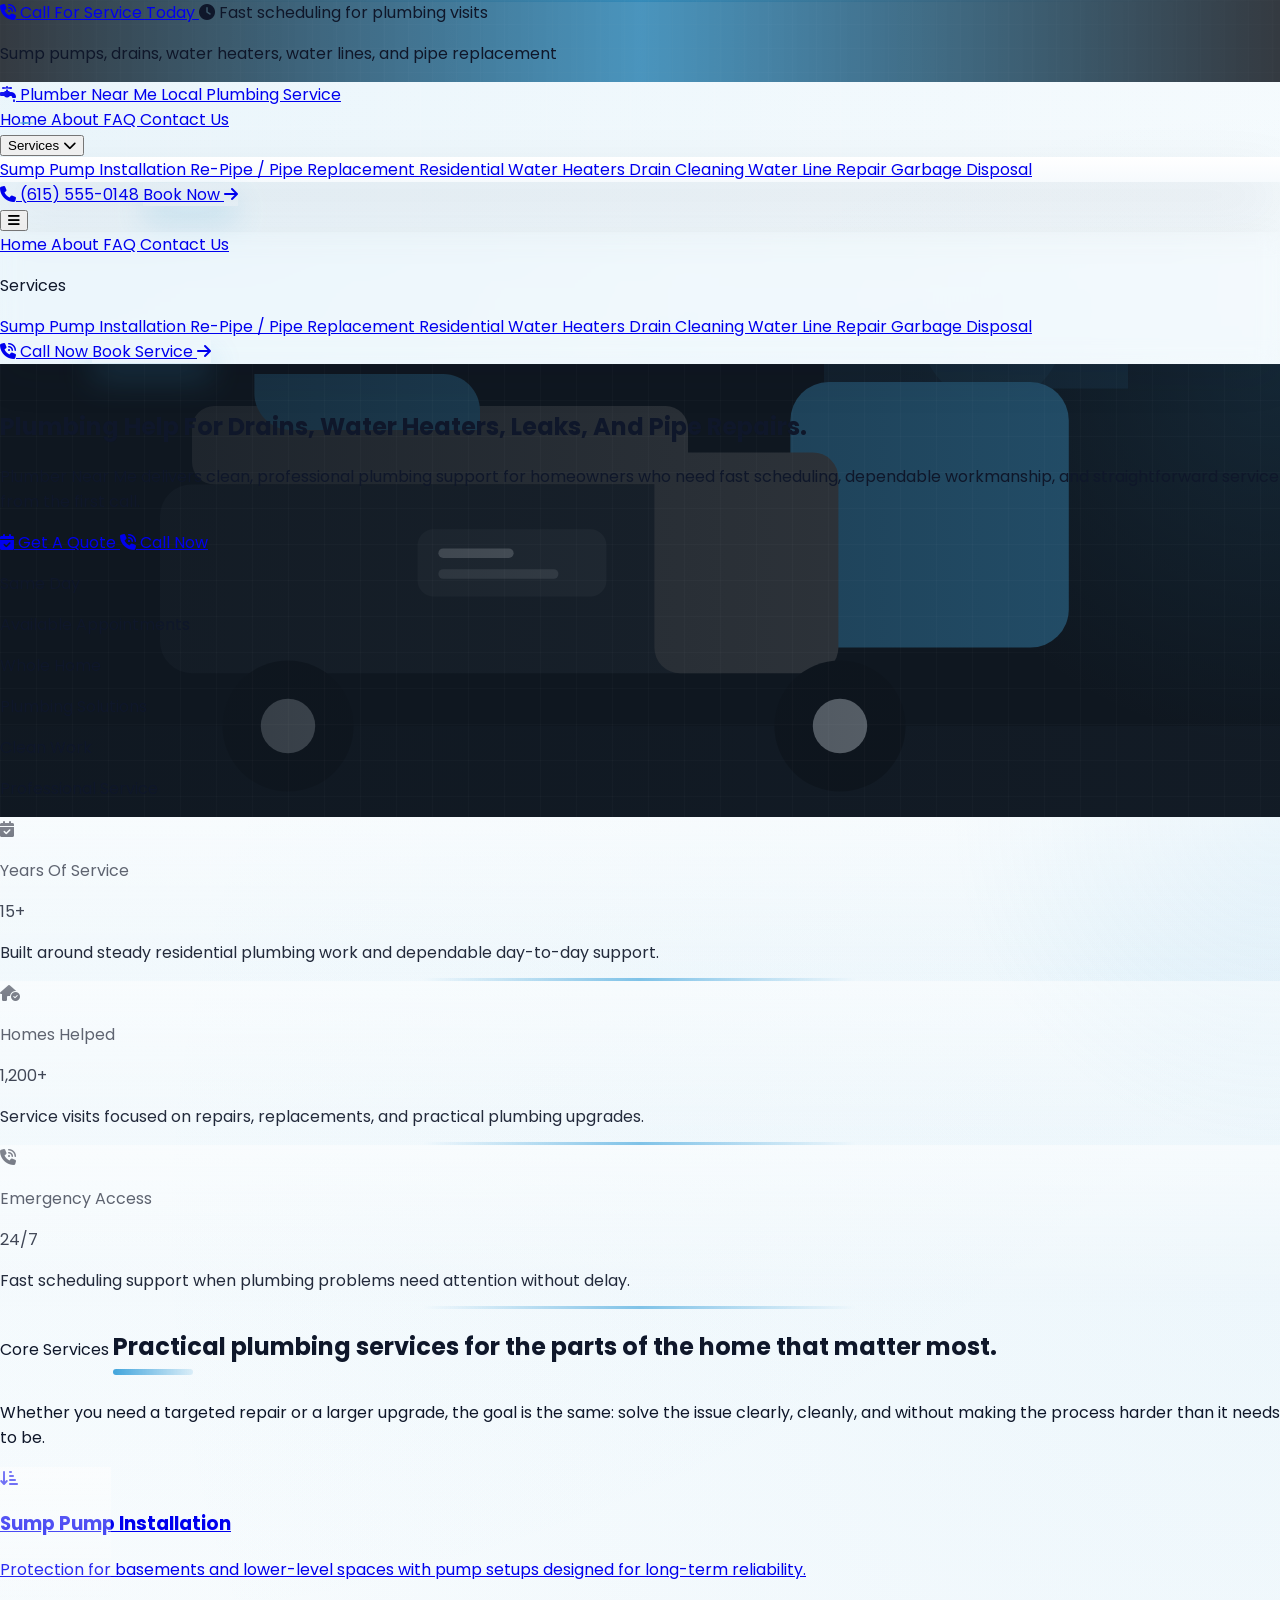
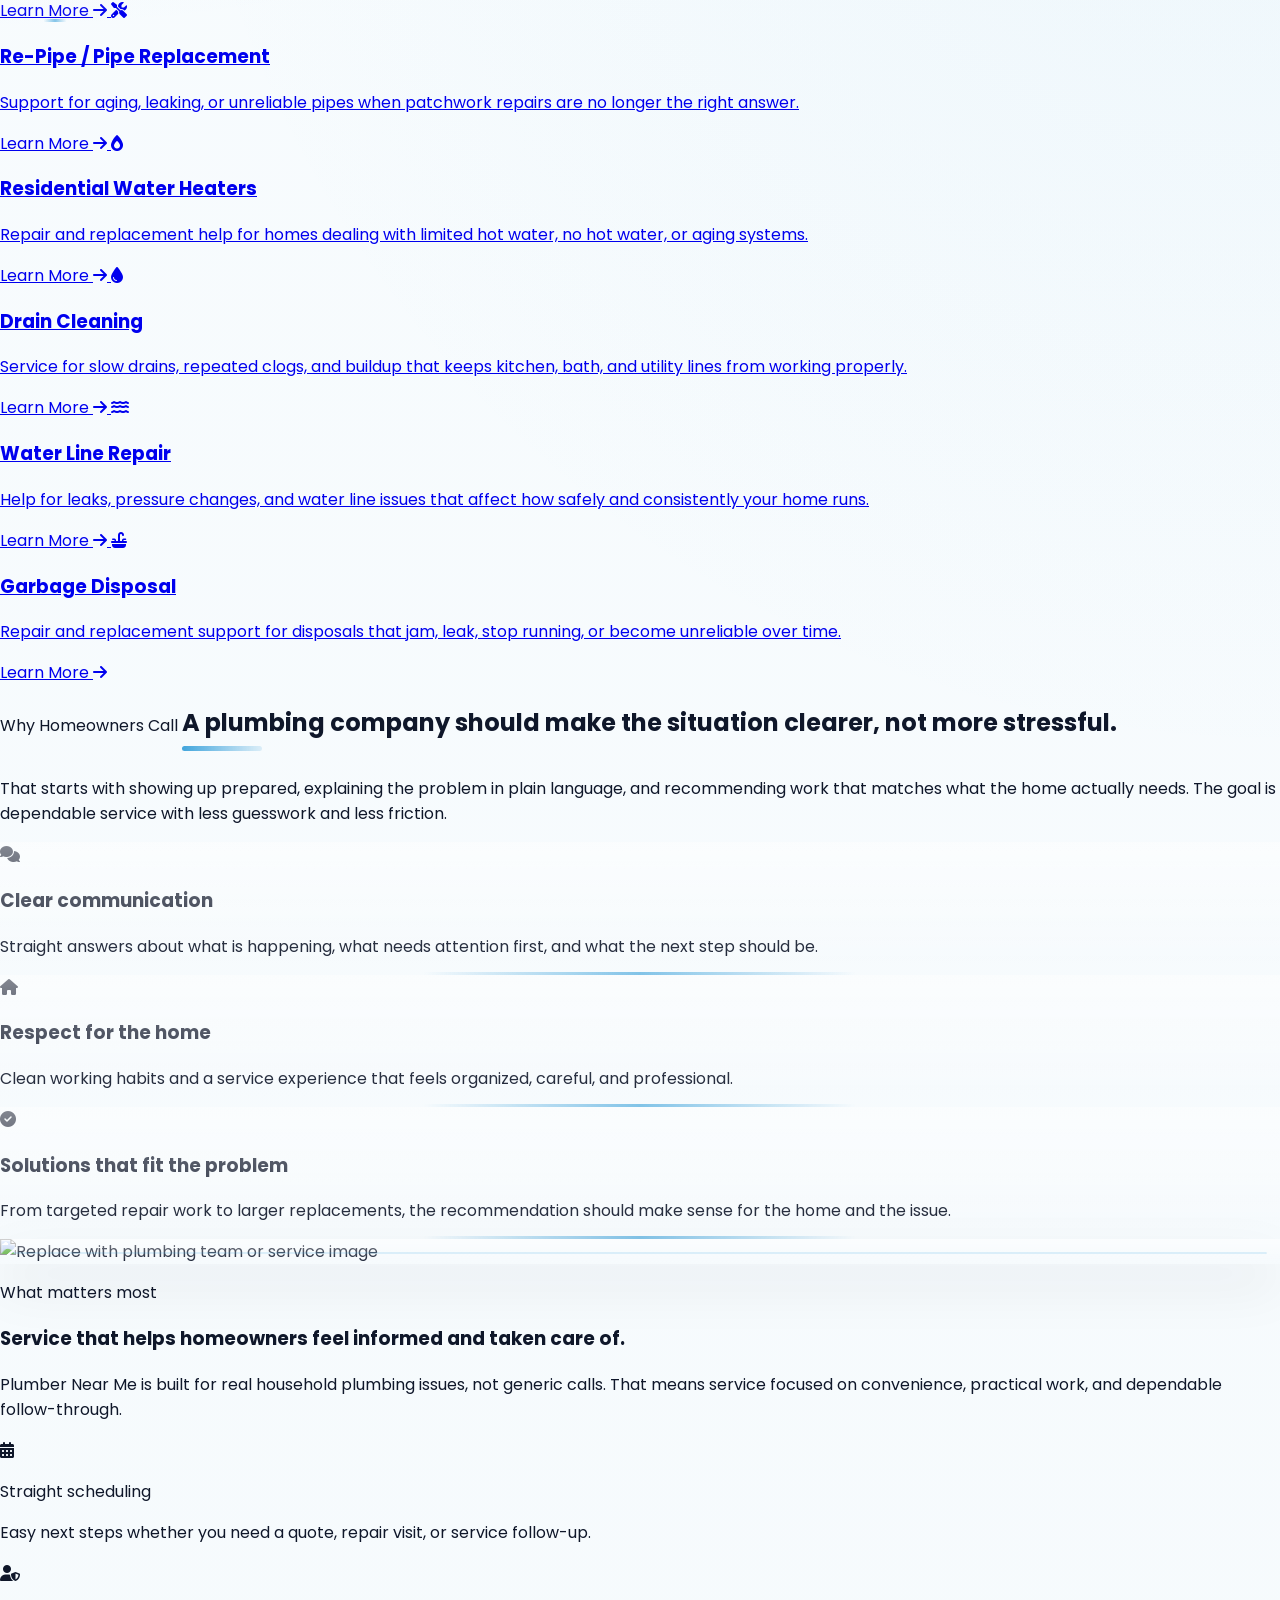
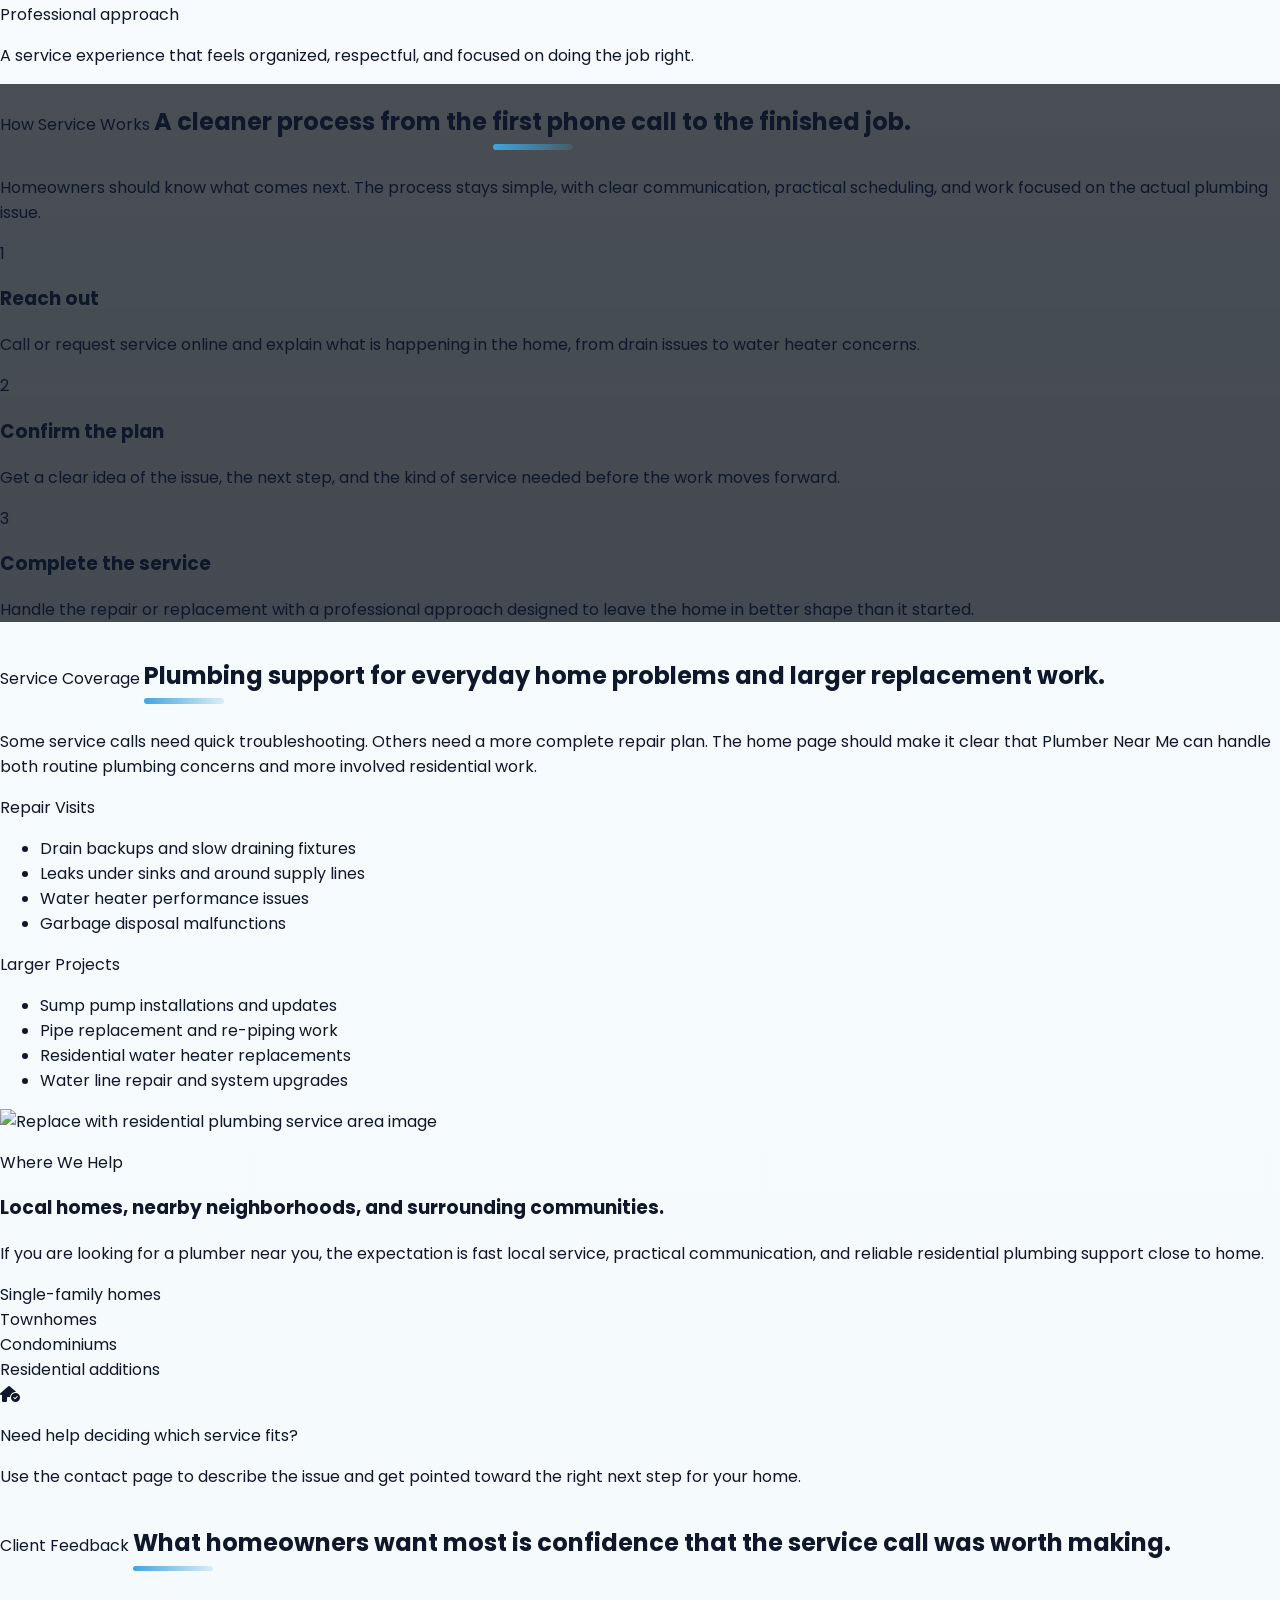
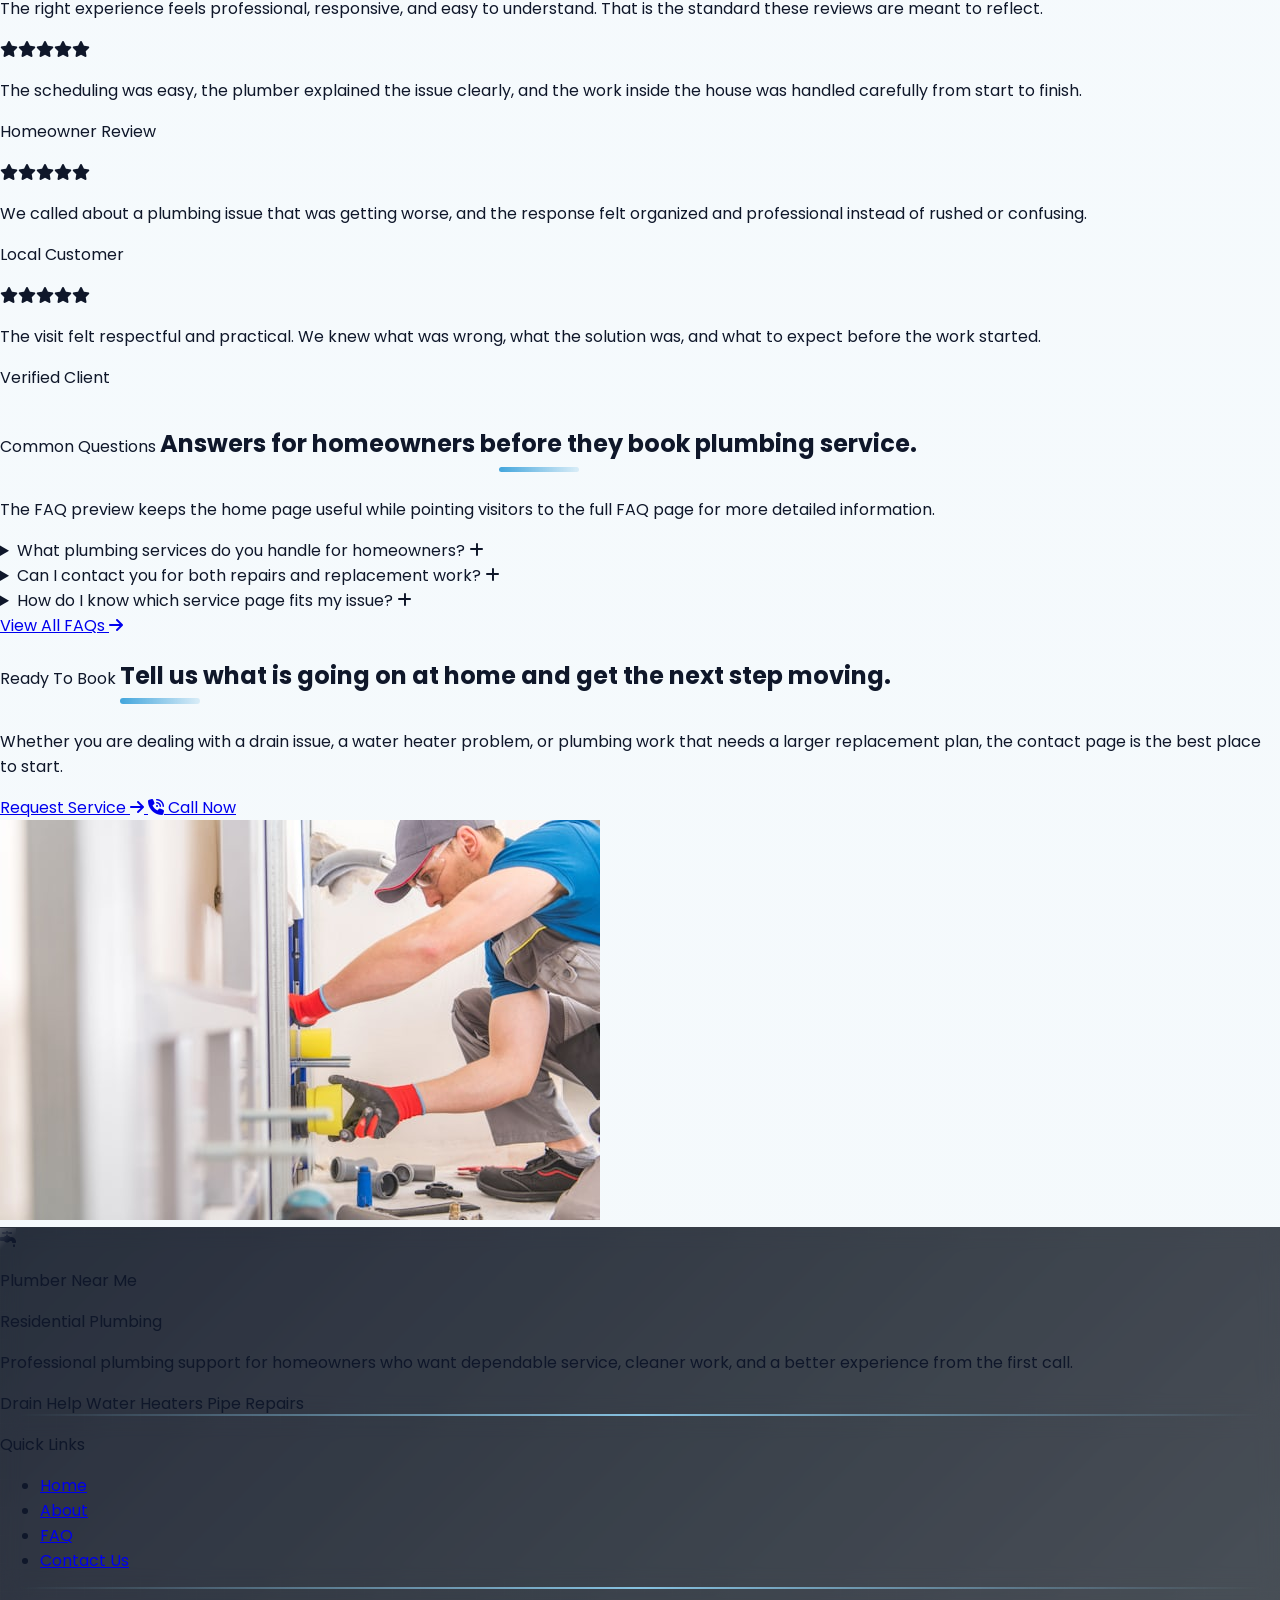
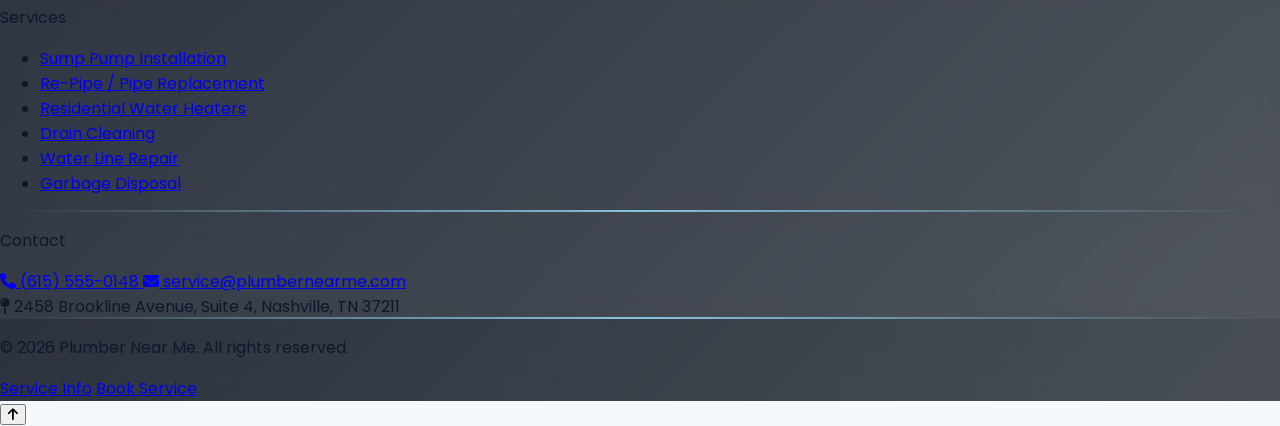
==== commit fa54b89f: "blog add" ====
--- a/index.html
+++ b/index.html
@@ -37,7 +37,23 @@
     <link rel="stylesheet" href="./docs/Style.css" />
 </head>
 
-<body data-page="home" class="bg-[#f7fbfe] text-slate-900 antialiased">
+<body data-page="home" class="bg-[#f7fbfe] text-slate-900 antialiased is-loading">
+    <div id="siteLoader" class="site-loader">
+        <div class="site-loader__panel">
+            <div class="site-loader__mark" aria-hidden="true">
+                <span class="site-loader__ring"></span>
+                <span class="site-loader__ring site-loader__ring--delay"></span>
+                <span class="site-loader__core"><i class="fa-solid fa-faucet-drip"></i></span>
+            </div>
+            <p class="site-loader__eyebrow">Local Plumbing Service</p>
+            <h2 class="site-loader__title">Plumber Near Me</h2>
+            <p class="site-loader__text">Preparing a cleaner, faster service experience for your visit.</p>
+            <div class="site-loader__progress" aria-hidden="true">
+                <span class="site-loader__progress-bar"></span>
+            </div>
+            <p class="site-loader__note">Loading residential plumbing support</p>
+        </div>
+    </div>
     <div id="navbar"></div>
 
     <main>
@@ -49,7 +65,7 @@
             <div class="plumber-hero__shade"></div>
             <div class="plumber-hero__grid"></div>
 
-            <div class="relative mx-auto flex min-h-screen max-w-7xl items-center justify-center px-4 pb-16 pt-36 text-center sm:px-6 md:pt-20 lg:px-8 lg:pb-20">
+            <div class="relative mx-auto flex min-h-screen max-w-7xl items-center justify-center px-4 pb-16 pt-16 text-center sm:px-6 md:pt-20 lg:px-8 lg:pb-20">
                 <div class="mx-auto max-w-5xl">
                     <span data-aos="fade-up"
                         class="inline-flex items-center gap-2 rounded-full border border-white/14 bg-white/[0.08] px-4 py-2 text-xs font-semibold uppercase tracking-[0.24em] text-white/85 backdrop-blur">
@@ -65,18 +81,18 @@
                     </h1>
 
                     <p data-aos="fade-up" data-aos-delay="180"
-                        class="mx-auto mt-6 max-w-3xl text-base leading-8 text-white/78 md:text-lg">
+                        class="mx-auto mt-6 max-w-3xl text-base md:leading-8 text-white/78 md:text-lg">
                         Plumber Near Me delivers clean, professional plumbing support for homeowners who need fast scheduling, dependable workmanship, and straightforward service from the first call.
                     </p>
 
                     <div data-aos="fade-up" data-aos-delay="240" class="mt-9 flex flex-col items-center justify-center gap-4 sm:flex-row">
                         <a href="./contact-us.html"
-                            class="inline-flex items-center justify-center gap-3 rounded-full bg-[#42A5DC] px-7 py-4 text-sm font-semibold uppercase tracking-[0.16em] text-white transition hover:bg-[#3696cb]">
+                            class="inline-flex md:w-auto w-full items-center justify-center gap-3 rounded-full bg-[#42A5DC] px-7 py-4 text-sm font-semibold uppercase tracking-[0.16em] text-white transition hover:bg-[#3696cb]">
                             <i class="fa-solid fa-calendar-check"></i>
                             Get A Quote
                         </a>
                         <a href="tel:0000000000"
-                            class="inline-flex items-center justify-center gap-3 rounded-full border border-white/14 bg-white/[0.05] px-7 py-4 text-sm font-semibold uppercase tracking-[0.16em] text-white transition hover:bg-white/[0.10]">
+                            class="inline-flex md:w-auto w-full items-center justify-center gap-3 rounded-full border border-white/14 bg-white/[0.05] px-7 py-4 text-sm font-semibold uppercase tracking-[0.16em] text-white transition hover:bg-white/[0.10]">
                             <i class="fa-solid fa-phone-volume"></i>
                             Call Now
                         </a>
@@ -103,37 +119,40 @@
             </div>
         </section>
 
-        <!-- Trust Bar Section -->
+        <!-- Stats Section -->
         <section class="bg-[#f7fbfe]">
             <div class="mx-auto max-w-7xl px-4 py-6 md:py-14 sm:px-6 lg:px-8">
-                <div class="grid gap-4 rounded-[2rem] border border-slate-200 bg-[#fbfdff] p-5 shadow-[0_16px_40px_rgba(15,23,42,0.04)] md:grid-cols-3 md:p-6">
-                    <div data-aos="fade-up" class="flex items-start gap-4 rounded-[1.4rem] bg-white px-4 py-4 shadow-sm shadow-slate-200/60">
-                        <span class="flex h-12 w-12 shrink-0 items-center justify-center rounded-2xl bg-[#42A5DC]/10 text-[#42A5DC]">
-                            <i class="fa-solid fa-faucet-drip"></i>
-                        </span>
-                        <div>
-                            <p class="text-sm font-semibold uppercase tracking-[0.18em] text-slate-500">Residential Focus</p>
-                            <p class="mt-2 text-sm leading-7 text-slate-600">Built around the plumbing needs homeowners face every day, from backups to replacements.</p>
-                        </div>
-                    </div>
-                    <div data-aos="fade-up" data-aos-delay="120" class="flex items-start gap-4 rounded-[1.4rem] bg-white px-4 py-4 shadow-sm shadow-slate-200/60">
-                        <span class="flex h-12 w-12 shrink-0 items-center justify-center rounded-2xl bg-[#42A5DC]/10 text-[#42A5DC]">
-                            <i class="fa-solid fa-shield-heart"></i>
-                        </span>
-                        <div>
-                            <p class="text-sm font-semibold uppercase tracking-[0.18em] text-slate-500">Careful Work</p>
-                            <p class="mt-2 text-sm leading-7 text-slate-600">Respectful service inside your home with cleaner work habits and clear communication.</p>
-                        </div>
-                    </div>
-                    <div data-aos="fade-up" data-aos-delay="180" class="flex items-start gap-4 rounded-[1.4rem] bg-white px-4 py-4 shadow-sm shadow-slate-200/60">
-                        <span class="flex h-12 w-12 shrink-0 items-center justify-center rounded-2xl bg-[#42A5DC]/10 text-[#42A5DC]">
+                <div id="homeStats" class="stats-shell grid gap-4 rounded-[2rem] border border-slate-200 bg-[#fbfdff] p-5 shadow-[0_16px_40px_rgba(15,23,42,0.04)] md:grid-cols-3 md:p-6">
+                    <article data-aos="fade-up" class="stats-card rounded-[1.6rem] bg-white px-5 py-6 text-center shadow-sm shadow-slate-200/60 transition">
+                        <span class="mx-auto flex h-14 w-14 shrink-0 items-center justify-center rounded-2xl bg-[#42A5DC]/10 text-[#42A5DC]">
+                            <i class="fa-solid fa-calendar-check"></i>
+                        </span>
+                        <p class="mt-4 text-sm font-semibold uppercase tracking-[0.18em] text-slate-500">Years Of Service</p>
+                        <p class="mt-3 text-4xl font-semibold text-slate-900 sm:text-5xl">
+                            <span class="counter-value" data-counter="15" data-counter-suffix="+">0</span>
+                        </p>
+                        <p class="mt-3 text-sm leading-7 text-slate-600">Built around steady residential plumbing work and dependable day-to-day support.</p>
+                    </article>
+                    <article data-aos="fade-up" data-aos-delay="120" class="stats-card rounded-[1.6rem] bg-white px-5 py-6 text-center shadow-sm shadow-slate-200/60 transition">
+                        <span class="mx-auto flex h-14 w-14 shrink-0 items-center justify-center rounded-2xl bg-[#42A5DC]/10 text-[#42A5DC]">
+                            <i class="fa-solid fa-house-circle-check"></i>
+                        </span>
+                        <p class="mt-4 text-sm font-semibold uppercase tracking-[0.18em] text-slate-500">Homes Helped</p>
+                        <p class="mt-3 text-4xl font-semibold text-slate-900 sm:text-5xl">
+                            <span class="counter-value" data-counter="1200" data-counter-suffix="+">0</span>
+                        </p>
+                        <p class="mt-3 text-sm leading-7 text-slate-600">Service visits focused on repairs, replacements, and practical plumbing upgrades.</p>
+                    </article>
+                    <article data-aos="fade-up" data-aos-delay="180" class="stats-card rounded-[1.6rem] bg-white px-5 py-6 text-center shadow-sm shadow-slate-200/60 transition">
+                        <span class="mx-auto flex h-14 w-14 shrink-0 items-center justify-center rounded-2xl bg-[#42A5DC]/10 text-[#42A5DC]">
                             <i class="fa-solid fa-phone-volume"></i>
                         </span>
-                        <div>
-                            <p class="text-sm font-semibold uppercase tracking-[0.18em] text-slate-500">Fast Response</p>
-                            <p class="mt-2 text-sm leading-7 text-slate-600">Straightforward scheduling and real service help when plumbing problems cannot wait.</p>
-                        </div>
-                    </div>
+                        <p class="mt-4 text-sm font-semibold uppercase tracking-[0.18em] text-slate-500">Emergency Access</p>
+                        <p class="mt-3 text-4xl font-semibold text-slate-900 sm:text-5xl">
+                            <span class="counter-value" data-counter="24" data-counter-suffix="/7">0</span>
+                        </p>
+                        <p class="mt-3 text-sm leading-7 text-slate-600">Fast scheduling support when plumbing problems need attention without delay.</p>
+                    </article>
                 </div>
             </div>
         </section>
@@ -145,13 +164,13 @@
                     <span class="inline-flex items-center gap-2 rounded-full bg-[#42A5DC]/10 px-4 py-2 text-xs font-semibold uppercase tracking-[0.22em] text-[#1b78ab]">
                         Core Services
                     </span>
-                    <h2 class="mt-5 text-3xl font-semibold text-slate-900 sm:text-4xl">Practical plumbing services for the parts of the home that matter most.</h2>
+                    <h2 class="section-heading mt-5 text-2xl font-semibold text-slate-900 sm:text-4xl">Practical plumbing services for the parts of the home that matter most.</h2>
                     <p class="mt-5 text-base leading-8 text-slate-600">Whether you need a targeted repair or a larger upgrade, the goal is the same: solve the issue clearly, cleanly, and without making the process harder than it needs to be.</p>
                 </div>
 
                 <div class="mt-12 grid gap-6 md:grid-cols-2 xl:grid-cols-3">
                     <a href="./sump-pump-installation.html" data-aos="fade-up"
-                        class="group rounded-[2rem] border border-slate-200 bg-white p-7 shadow-[0_16px_36px_rgba(15,23,42,0.04)] transition hover:-translate-y-1 hover:shadow-[0_22px_50px_rgba(15,23,42,0.08)]">
+                        class="service-card group rounded-[2rem] border border-slate-200 bg-white p-7 shadow-[0_16px_36px_rgba(15,23,42,0.04)] transition hover:-translate-y-1 hover:shadow-[0_22px_50px_rgba(15,23,42,0.08)]">
                         <span class="flex h-14 w-14 shrink-0 items-center justify-center rounded-2xl bg-[#42A5DC]/10 text-[#42A5DC]">
                             <i class="fa-solid fa-arrow-down-short-wide text-lg"></i>
                         </span>
@@ -161,7 +180,7 @@
                     </a>
 
                     <a href="./re-pipe-pipe-replacement.html" data-aos="fade-up" data-aos-delay="80"
-                        class="group rounded-[2rem] border border-slate-200 bg-white p-7 shadow-[0_16px_36px_rgba(15,23,42,0.04)] transition hover:-translate-y-1 hover:shadow-[0_22px_50px_rgba(15,23,42,0.08)]">
+                        class="service-card group rounded-[2rem] border border-slate-200 bg-white p-7 shadow-[0_16px_36px_rgba(15,23,42,0.04)] transition hover:-translate-y-1 hover:shadow-[0_22px_50px_rgba(15,23,42,0.08)]">
                         <span class="flex h-14 w-14 shrink-0 items-center justify-center rounded-2xl bg-[#42A5DC]/10 text-[#42A5DC]">
                             <i class="fa-solid fa-screwdriver-wrench text-lg"></i>
                         </span>
@@ -171,7 +190,7 @@
                     </a>
 
                     <a href="./residential-water-heaters.html" data-aos="fade-up" data-aos-delay="140"
-                        class="group rounded-[2rem] border border-slate-200 bg-white p-7 shadow-[0_16px_36px_rgba(15,23,42,0.04)] transition hover:-translate-y-1 hover:shadow-[0_22px_50px_rgba(15,23,42,0.08)]">
+                        class="service-card group rounded-[2rem] border border-slate-200 bg-white p-7 shadow-[0_16px_36px_rgba(15,23,42,0.04)] transition hover:-translate-y-1 hover:shadow-[0_22px_50px_rgba(15,23,42,0.08)]">
                         <span class="flex h-14 w-14 shrink-0 items-center justify-center rounded-2xl bg-[#42A5DC]/10 text-[#42A5DC]">
                             <i class="fa-solid fa-fire-flame-simple text-lg"></i>
                         </span>
@@ -180,7 +199,7 @@
                         <span class="mt-6 inline-flex items-center gap-2 text-sm font-semibold text-[#1b78ab]">Learn More <i class="fa-solid fa-arrow-right text-xs transition group-hover:translate-x-1"></i></span>
                     </a>
                     <a href="./drain-cleaning.html" data-aos="fade-up"
-                        class="group rounded-[2rem] border border-slate-200 bg-white p-7 shadow-[0_16px_36px_rgba(15,23,42,0.04)] transition hover:-translate-y-1 hover:shadow-[0_22px_50px_rgba(15,23,42,0.08)]">
+                        class="service-card group rounded-[2rem] border border-slate-200 bg-white p-7 shadow-[0_16px_36px_rgba(15,23,42,0.04)] transition hover:-translate-y-1 hover:shadow-[0_22px_50px_rgba(15,23,42,0.08)]">
                         <span class="flex h-14 w-14 shrink-0 items-center justify-center rounded-2xl bg-[#42A5DC]/10 text-[#42A5DC]">
                             <i class="fa-solid fa-droplet text-lg"></i>
                         </span>
@@ -190,7 +209,7 @@
                     </a>
 
                     <a href="./water-line-repair.html" data-aos="fade-up" data-aos-delay="80"
-                        class="group rounded-[2rem] border border-slate-200 bg-white p-7 shadow-[0_16px_36px_rgba(15,23,42,0.04)] transition hover:-translate-y-1 hover:shadow-[0_22px_50px_rgba(15,23,42,0.08)]">
+                        class="service-card group rounded-[2rem] border border-slate-200 bg-white p-7 shadow-[0_16px_36px_rgba(15,23,42,0.04)] transition hover:-translate-y-1 hover:shadow-[0_22px_50px_rgba(15,23,42,0.08)]">
                         <span class="flex h-14 w-14 shrink-0 items-center justify-center rounded-2xl bg-[#42A5DC]/10 text-[#42A5DC]">
                             <i class="fa-solid fa-water text-lg"></i>
                         </span>
@@ -200,7 +219,7 @@
                     </a>
 
                     <a href="./garbage-disposal.html" data-aos="fade-up" data-aos-delay="140"
-                        class="group rounded-[2rem] border border-slate-200 bg-white p-7 shadow-[0_16px_36px_rgba(15,23,42,0.04)] transition hover:-translate-y-1 hover:shadow-[0_22px_50px_rgba(15,23,42,0.08)]">
+                        class="service-card group rounded-[2rem] border border-slate-200 bg-white p-7 shadow-[0_16px_36px_rgba(15,23,42,0.04)] transition hover:-translate-y-1 hover:shadow-[0_22px_50px_rgba(15,23,42,0.08)]">
                         <span class="flex h-14 w-14 shrink-0 items-center justify-center rounded-2xl bg-[#42A5DC]/10 text-[#42A5DC]">
                             <i class="fa-solid fa-sink text-lg"></i>
                         </span>
@@ -219,11 +238,11 @@
                         <span class="inline-flex items-center gap-2 rounded-full bg-[#42A5DC]/10 px-4 py-2 text-xs font-semibold uppercase tracking-[0.22em] text-[#1b78ab]">
                             Why Homeowners Call
                         </span>
-                        <h2 class="mt-5 text-3xl font-semibold text-slate-900 sm:text-4xl">A plumbing company should make the situation clearer, not more stressful.</h2>
+                        <h2 class="section-heading mt-5 text-2xl font-semibold text-slate-900 sm:text-4xl">A plumbing company should make the situation clearer, not more stressful.</h2>
                         <p class="mt-5 text-base leading-8 text-slate-600">That starts with showing up prepared, explaining the problem in plain language, and recommending work that matches what the home actually needs. The goal is dependable service with less guesswork and less friction.</p>
 
                         <div class="mt-8 grid gap-4">
-                            <div class="flex items-start gap-4 rounded-[1.7rem] border border-slate-200 bg-[#fbfdff] p-5" data-aos="fade-up" data-aos-delay="80">
+                            <div class="detail-card flex items-start gap-4 rounded-[1.7rem] border border-slate-200 bg-[#fbfdff] p-5 transition" data-aos="fade-up" data-aos-delay="80">
                                 <span class="flex h-12 w-12 shrink-0 items-center justify-center rounded-2xl bg-[#42A5DC]/10 text-[#42A5DC]">
                                     <i class="fa-solid fa-comments"></i>
                                 </span>
@@ -232,7 +251,7 @@
                                     <p class="mt-2 text-sm leading-7 text-slate-600">Straight answers about what is happening, what needs attention first, and what the next step should be.</p>
                                 </div>
                             </div>
-                            <div class="flex items-start gap-4 rounded-[1.7rem] border border-slate-200 bg-[#fbfdff] p-5" data-aos="fade-up" data-aos-delay="140">
+                            <div class="detail-card flex items-start gap-4 rounded-[1.7rem] border border-slate-200 bg-[#fbfdff] p-5 transition" data-aos="fade-up" data-aos-delay="140">
                                 <span class="flex h-12 w-12 shrink-0 items-center justify-center rounded-2xl bg-[#42A5DC]/10 text-[#42A5DC]">
                                     <i class="fa-solid fa-house"></i>
                                 </span>
@@ -241,7 +260,7 @@
                                     <p class="mt-2 text-sm leading-7 text-slate-600">Clean working habits and a service experience that feels organized, careful, and professional.</p>
                                 </div>
                             </div>
-                            <div class="flex items-start gap-4 rounded-[1.7rem] border border-slate-200 bg-[#fbfdff] p-5" data-aos="fade-up" data-aos-delay="200">
+                            <div class="detail-card flex items-start gap-4 rounded-[1.7rem] border border-slate-200 bg-[#fbfdff] p-5 transition" data-aos="fade-up" data-aos-delay="200">
                                 <span class="flex h-12 w-12 shrink-0 items-center justify-center rounded-2xl bg-[#42A5DC]/10 text-[#42A5DC]">
                                     <i class="fa-solid fa-circle-check"></i>
                                 </span>
@@ -253,7 +272,7 @@
                         </div>
                     </div>
 
-                    <div data-aos="zoom-in" class="overflow-hidden rounded-[2.2rem] border border-slate-200 bg-[#f2f8fc] p-3 shadow-[0_18px_40px_rgba(15,23,42,0.05)]">
+                    <div data-aos="zoom-in" class="image-frame overflow-hidden rounded-[2.2rem] border border-slate-200 bg-[#f2f8fc] p-3 shadow-[0_18px_40px_rgba(15,23,42,0.05)]">
                         <img src="https://images.unsplash.com/photo-1749532125405-70950966b0e5?q=80&w=1171&auto=format&fit=crop&ixlib=rb-4.1.0&ixid=M3wxMjA3fDB8MHxwaG90by1wYWdlfHx8fGVufDB8fHx8fA%3D%3D" alt="Replace with plumbing team or service image"
                             class="h-[22rem] w-full rounded-[1.7rem] object-cover sm:h-[49rem]" />
                     </div>
@@ -289,7 +308,7 @@
                     <span class="inline-flex items-center gap-2 rounded-full border border-white/10 bg-white/8 px-4 py-2 text-xs font-semibold uppercase tracking-[0.22em] text-[#8fd0f1]">
                         How Service Works
                     </span>
-                    <h2 class="mt-5 text-3xl font-semibold sm:text-4xl">A cleaner process from the first phone call to the finished job.</h2>
+                    <h2 class="section-heading section-heading--center mt-5 text-2xl font-semibold sm:text-4xl">A cleaner process from the first phone call to the finished job.</h2>
                     <p class="mt-5 text-base leading-8 text-white/72">Homeowners should know what comes next. The process stays simple, with clear communication, practical scheduling, and work focused on the actual plumbing issue.</p>
                 </div>
 
@@ -320,7 +339,7 @@
                         <span class="inline-flex items-center gap-2 rounded-full bg-[#42A5DC]/10 px-4 py-2 text-xs font-semibold uppercase tracking-[0.22em] text-[#1b78ab]">
                             Service Coverage
                         </span>
-                        <h2 class="mt-5 text-3xl font-semibold text-slate-900 sm:text-4xl">Plumbing support for everyday home problems and larger replacement work.</h2>
+                        <h2 class="section-heading mt-5 text-2xl font-semibold text-slate-900 sm:text-4xl">Plumbing support for everyday home problems and larger replacement work.</h2>
                         <p class="mt-5 text-base leading-8 text-slate-600">Some service calls need quick troubleshooting. Others need a more complete repair plan. The home page should make it clear that Plumber Near Me can handle both routine plumbing concerns and more involved residential work.</p>
 
                         <div class="mt-8 grid gap-4 sm:grid-cols-2">
@@ -388,7 +407,7 @@
                         <span class="inline-flex items-center gap-2 rounded-full bg-[#42A5DC]/10 px-4 py-2 text-xs font-semibold uppercase tracking-[0.22em] text-[#1b78ab]">
                             Client Feedback
                         </span>
-                        <h2 class="mt-5 text-3xl font-semibold text-slate-900 sm:text-4xl">What homeowners want most is confidence that the service call was worth making.</h2>
+                        <h2 class="section-heading mt-5 text-2xl font-semibold text-slate-900 sm:text-4xl">What homeowners want most is confidence that the service call was worth making.</h2>
                     </div>
                     <p data-aos="fade-up" data-aos-delay="100" class="max-w-2xl text-base leading-8 text-slate-600">The right experience feels professional, responsive, and easy to understand. That is the standard these reviews are meant to reflect.</p>
                 </div>
@@ -425,7 +444,7 @@
                     <span class="inline-flex items-center gap-2 rounded-full bg-[#42A5DC]/10 px-4 py-2 text-xs font-semibold uppercase tracking-[0.22em] text-[#1b78ab]">
                         Common Questions
                     </span>
-                    <h2 class="mt-5 text-3xl font-semibold text-slate-900 sm:text-4xl">Answers for homeowners before they book plumbing service.</h2>
+                    <h2 class="section-heading section-heading--center mt-5 text-2xl font-semibold text-slate-900 sm:text-4xl">Answers for homeowners before they book plumbing service.</h2>
                     <p class="mt-5 text-base leading-8 text-slate-600">The FAQ preview keeps the home page useful while pointing visitors to the full FAQ page for more detailed information.</p>
                 </div>
 
@@ -490,7 +509,7 @@
                         <span class="inline-flex items-center gap-2 rounded-full bg-[#42A5DC]/10 px-4 py-2 text-xs font-semibold uppercase tracking-[0.22em] text-[#1b78ab]">
                             Ready To Book
                         </span>
-                        <h2 class="mt-5 text-3xl font-semibold text-slate-900 sm:text-4xl">Tell us what is going on at home and get the next step moving.</h2>
+                        <h2 class="section-heading mt-5 text-2xl font-semibold text-slate-900 sm:text-4xl">Tell us what is going on at home and get the next step moving.</h2>
                         <p class="mt-5 text-base leading-8 text-slate-600">Whether you are dealing with a drain issue, a water heater problem, or plumbing work that needs a larger replacement plan, the contact page is the best place to start.</p>
                         <div class="mt-8 flex flex-col gap-4 sm:flex-row">
                             <a href="./contact-us.html"
@@ -533,3 +552,7 @@
 
 
 
+
+
+
+
--- a/docs/Style.css
+++ b/docs/Style.css
@@ -3,6 +3,16 @@
     outline: none;
 }
 
+:root {
+    --plumber-blue: #42A5DC;
+    --plumber-blue-deep: #1b78ab;
+    --plumber-charcoal: #30363d;
+    --plumber-ink: #0f172a;
+    --plumber-surface: #f7fbfe;
+    --plumber-panel: #fbfdff;
+    --plumber-border: rgba(148, 163, 184, 0.22);
+}
+
 html {
     scroll-behavior: smooth;
 }
@@ -10,7 +20,24 @@
 body {
     margin: 0;
     font-family: "Poppins", sans-serif;
-    background: #f7fbfe;
+    background:
+        radial-gradient(circle at top left, rgba(66, 165, 220, 0.08), transparent 24%),
+        radial-gradient(circle at right 18%, rgba(66, 165, 220, 0.06), transparent 20%),
+        linear-gradient(180deg, #f8fcfe 0%, #f4f9fc 100%);
+    color: var(--plumber-ink);
+}
+
+body::before {
+    content: "";
+    position: fixed;
+    inset: 0;
+    pointer-events: none;
+    background-image:
+        linear-gradient(rgba(255, 255, 255, 0.5) 1px, transparent 1px),
+        linear-gradient(90deg, rgba(255, 255, 255, 0.45) 1px, transparent 1px);
+    background-size: 42px 42px;
+    opacity: 0.18;
+    z-index: -1;
 }
 
 body.is-loading {
@@ -24,6 +51,19 @@
     user-select: none;
 }
 
+a,
+button,
+input,
+textarea,
+select {
+    transition: all 220ms ease;
+}
+
+::selection {
+    background: rgba(66, 165, 220, 0.24);
+    color: #0f172a;
+}
+
 .font-display {
     font-family: "Poppins", sans-serif;
 }
@@ -33,13 +73,93 @@
 }
 
 .site-header {
-    transition: background-color 240ms ease, box-shadow 240ms ease, border-color 240ms ease;
+    position: sticky;
+    top: 0;
+    z-index: 50;
+    transition: transform 240ms ease, background-color 240ms ease, box-shadow 240ms ease, border-color 240ms ease;
+}
+
+.site-header::before {
+    content: "";
+    position: absolute;
+    inset: 0 0 auto;
+    height: 2px;
+    background: linear-gradient(90deg, transparent, rgba(66, 165, 220, 0.85), transparent);
+    opacity: 0.7;
 }
 
 .site-header.is-scrolled {
-    background: rgba(255, 255, 255, 0.96);
-    box-shadow: 0 16px 40px rgba(15, 23, 42, 0.08);
+    background: rgba(255, 255, 255, 0.97);
+    box-shadow: 0 18px 44px rgba(15, 23, 42, 0.09);
     border-color: rgba(226, 232, 240, 0.95);
+}
+
+.topbar-shell {
+    position: relative;
+    overflow: hidden;
+    background:
+        linear-gradient(90deg, rgba(48, 54, 61, 0.98), rgba(27, 120, 171, 0.78), rgba(48, 54, 61, 0.98));
+}
+
+.topbar-shell::after {
+    content: "";
+    position: absolute;
+    inset: 0;
+    background-image:
+        linear-gradient(rgba(255, 255, 255, 0.04) 1px, transparent 1px),
+        linear-gradient(90deg, rgba(255, 255, 255, 0.04) 1px, transparent 1px);
+    background-size: 24px 24px;
+    opacity: 0.34;
+    pointer-events: none;
+}
+
+.brand-mark {
+    position: relative;
+    overflow: hidden;
+}
+
+.brand-mark::after {
+    content: "";
+    position: absolute;
+    inset: 0;
+    background: linear-gradient(135deg, rgba(255, 255, 255, 0.18), transparent 58%);
+}
+
+.nav-pill {
+    position: relative;
+}
+
+.nav-pill::after {
+    content: "";
+    position: absolute;
+    left: 1rem;
+    right: 1rem;
+    bottom: 0.45rem;
+    height: 2px;
+    border-radius: 999px;
+    background: linear-gradient(90deg, rgba(66, 165, 220, 0), rgba(66, 165, 220, 0.95), rgba(66, 165, 220, 0));
+    transform: scaleX(0);
+    transform-origin: center;
+    transition: transform 220ms ease;
+}
+
+.nav-pill:hover::after,
+.nav-pill.is-active::after {
+    transform: scaleX(1);
+}
+
+.service-dropdown {
+    background: linear-gradient(180deg, rgba(255, 255, 255, 0.98), rgba(246, 250, 253, 0.98));
+    box-shadow: 0 26px 60px rgba(15, 23, 42, 0.12);
+}
+
+.nav-cta {
+    box-shadow: 0 16px 32px rgba(66, 165, 220, 0.22);
+}
+
+.mobile-card {
+    backdrop-filter: blur(10px);
+    box-shadow: 0 16px 38px rgba(15, 23, 42, 0.08);
 }
 
 .plumber-hero {
@@ -103,6 +223,141 @@
     pointer-events: none;
 }
 
+.stats-shell {
+    position: relative;
+    overflow: hidden;
+}
+
+.stats-shell::before {
+    content: "";
+    position: absolute;
+    inset: 0;
+    background: radial-gradient(circle at top right, rgba(66, 165, 220, 0.12), transparent 24%);
+    pointer-events: none;
+}
+
+.stats-card,
+.service-card,
+.detail-card,
+.cta-card,
+.image-frame,
+.soft-card {
+    position: relative;
+    overflow: hidden;
+}
+
+.stats-card::before,
+.service-card::before,
+.detail-card::before,
+.cta-card::before,
+.image-frame::before,
+.soft-card::before {
+    content: "";
+    position: absolute;
+    inset: 0;
+    background: linear-gradient(180deg, rgba(255, 255, 255, 0.55), rgba(255, 255, 255, 0));
+    opacity: 0.9;
+    pointer-events: none;
+}
+
+.stats-card:hover,
+.service-card:hover,
+.detail-card:hover,
+.soft-card:hover {
+    transform: translateY(-4px);
+    box-shadow: 0 24px 50px rgba(15, 23, 42, 0.08);
+}
+
+.service-card::after,
+.detail-card::after,
+.stats-card::after {
+    content: "";
+    position: absolute;
+    left: 1.4rem;
+    right: 1.4rem;
+    bottom: 0;
+    height: 3px;
+    border-radius: 999px;
+    background: linear-gradient(90deg, rgba(66, 165, 220, 0), rgba(66, 165, 220, 0.9), rgba(66, 165, 220, 0));
+    transform: scaleX(0.35);
+    opacity: 0.72;
+    transition: transform 220ms ease, opacity 220ms ease;
+}
+
+.service-card:hover::after,
+.detail-card:hover::after,
+.stats-card:hover::after {
+    transform: scaleX(1);
+    opacity: 1;
+}
+
+.section-heading {
+    position: relative;
+    display: inline-block;
+}
+
+.section-heading::after {
+    content: "";
+    position: absolute;
+    left: 0;
+    bottom: -0.7rem;
+    width: 5rem;
+    height: 0.35rem;
+    border-radius: 999px;
+    background: linear-gradient(90deg, var(--plumber-blue), rgba(66, 165, 220, 0.15));
+}
+
+.section-heading.section-heading--center::after {
+    left: 50%;
+    transform: translateX(-50%);
+}
+
+.image-frame {
+    box-shadow: 0 22px 54px rgba(15, 23, 42, 0.08);
+}
+
+.image-frame::after {
+    content: "";
+    position: absolute;
+    inset: 0.8rem;
+    border: 1px solid rgba(66, 165, 220, 0.16);
+    border-radius: 1.5rem;
+    pointer-events: none;
+}
+
+.footer-shell {
+    position: relative;
+    overflow: hidden;
+}
+
+.footer-shell::before {
+    content: "";
+    position: absolute;
+    inset: 0;
+    background:
+        linear-gradient(rgba(255, 255, 255, 0.04) 1px, transparent 1px),
+        linear-gradient(90deg, rgba(255, 255, 255, 0.04) 1px, transparent 1px);
+    background-size: 28px 28px;
+    opacity: 0.22;
+    pointer-events: none;
+}
+
+.footer-card {
+    position: relative;
+    overflow: hidden;
+    background: rgba(255, 255, 255, 0.05);
+    backdrop-filter: blur(10px);
+}
+
+.footer-card::after {
+    content: "";
+    position: absolute;
+    inset: auto 1.2rem 0;
+    height: 2px;
+    border-radius: 999px;
+    background: linear-gradient(90deg, rgba(143, 208, 241, 0), rgba(143, 208, 241, 0.9), rgba(143, 208, 241, 0));
+}
+
 input:user-invalid {
     border: 1.5px solid rgba(255, 0, 0, 0.35);
 }
@@ -124,9 +379,32 @@
     align-items: center;
     justify-content: center;
     padding: 1.5rem;
+    overflow: hidden;
     background:
-        radial-gradient(circle at top, rgba(66, 165, 220, 0.95), rgba(15, 23, 32, 0.98) 62%);
-    transition: opacity 420ms ease, visibility 420ms ease;
+        radial-gradient(circle at top, rgba(66, 165, 220, 0.88), rgba(15, 23, 32, 0.98) 34%, rgba(8, 15, 25, 1) 100%);
+    transition: opacity 460ms ease, visibility 460ms ease;
+}
+
+.site-loader::before {
+    content: "";
+    position: absolute;
+    inset: 0;
+    background-image:
+        linear-gradient(rgba(255, 255, 255, 0.05) 1px, transparent 1px),
+        linear-gradient(90deg, rgba(255, 255, 255, 0.05) 1px, transparent 1px);
+    background-size: 28px 28px;
+    opacity: 0.22;
+}
+
+.site-loader::after {
+    content: "";
+    position: absolute;
+    width: 36rem;
+    height: 36rem;
+    border-radius: 999px;
+    background: radial-gradient(circle, rgba(66, 165, 220, 0.16), transparent 68%);
+    filter: blur(8px);
+    animation: site-loader-float 5s ease-in-out infinite;
 }
 
 .site-loader.is-hidden {
@@ -136,14 +414,35 @@
 }
 
 .site-loader__panel {
-    width: min(100%, 24rem);
-    padding: 2rem 1.5rem;
+    position: relative;
+    width: min(100%, 26rem);
+    padding: 2.25rem 1.6rem 1.8rem;
     border: 1px solid rgba(255, 255, 255, 0.12);
-    border-radius: 1.75rem;
-    background: rgba(2, 6, 23, 0.48);
-    box-shadow: 0 28px 80px rgba(2, 6, 23, 0.38);
+    border-radius: 2rem;
+    background: linear-gradient(180deg, rgba(11, 22, 36, 0.82), rgba(8, 15, 25, 0.76));
+    box-shadow: 0 32px 90px rgba(2, 6, 23, 0.45);
     text-align: center;
-    backdrop-filter: blur(14px);
+    backdrop-filter: blur(16px);
+    overflow: hidden;
+}
+
+.site-loader__panel::before {
+    content: "";
+    position: absolute;
+    inset: 1rem;
+    border: 1px solid rgba(143, 208, 241, 0.12);
+    border-radius: 1.45rem;
+    pointer-events: none;
+}
+
+.site-loader__panel::after {
+    content: "";
+    position: absolute;
+    inset: auto 2rem 0;
+    height: 3px;
+    border-radius: 999px;
+    background: linear-gradient(90deg, rgba(143, 208, 241, 0), rgba(143, 208, 241, 0.9), rgba(143, 208, 241, 0));
+    opacity: 0.88;
 }
 
 .site-loader__mark {
@@ -151,25 +450,54 @@
     display: inline-flex;
     align-items: center;
     justify-content: center;
-    width: 4.75rem;
-    height: 4.75rem;
-    border-radius: 999px;
-    background: rgba(66, 165, 220, 0.82);
+    width: 7rem;
+    height: 7rem;
+}
+
+.site-loader__ring {
+    position: absolute;
+    inset: 0;
+    border-radius: 999px;
+    border: 1.5px solid rgba(255, 255, 255, 0.14);
+    border-top-color: rgba(143, 208, 241, 0.95);
+    animation: site-loader-spin 1.3s linear infinite;
+}
+
+.site-loader__ring--delay {
+    inset: 0.55rem;
+    border-style: dashed;
+    border-color: rgba(143, 208, 241, 0.18);
+    border-bottom-color: rgba(255, 255, 255, 0.8);
+    animation-duration: 2.2s;
+    animation-direction: reverse;
+}
+
+.site-loader__core {
+    position: relative;
+    display: inline-flex;
+    align-items: center;
+    justify-content: center;
+    width: 4.5rem;
+    height: 4.5rem;
+    border-radius: 1.6rem;
+    background: linear-gradient(180deg, #52b2e7, #2c92cb);
     color: #ffffff;
-    font-size: 1.1rem;
-}
-
-.site-loader__ring {
-    position: absolute;
-    inset: -0.55rem;
-    border: 1.5px solid rgba(255, 255, 255, 0.18);
-    border-top-color: #ffffff;
-    border-radius: inherit;
-    animation: site-loader-spin 1s linear infinite;
+    font-size: 1.25rem;
+    box-shadow:
+        inset 0 1px 0 rgba(255, 255, 255, 0.28),
+        0 18px 34px rgba(66, 165, 220, 0.32);
+}
+
+.site-loader__core::after {
+    content: "";
+    position: absolute;
+    inset: 0.45rem;
+    border-radius: 1.1rem;
+    border: 1px solid rgba(255, 255, 255, 0.18);
 }
 
 .site-loader__eyebrow {
-    margin: 1.5rem 0 0;
+    margin: 1.4rem 0 0;
     color: #d8eefb;
     font-size: 0.72rem;
     font-weight: 700;
@@ -178,20 +506,50 @@
 }
 
 .site-loader__title {
-    margin: 0.9rem 0 0;
+    margin: 0.85rem 0 0;
     color: #fff;
     font-family: "Poppins", sans-serif;
-    font-size: clamp(2rem, 4vw, 2.6rem);
+    font-size: clamp(1.9rem, 4vw, 2.5rem);
     font-weight: 700;
-    line-height: 0.95;
+    line-height: 0.98;
     text-transform: uppercase;
 }
 
 .site-loader__text {
-    margin: 0.85rem 0 0;
-    color: rgba(226, 232, 240, 0.9);
+    margin: 0.85rem auto 0;
+    max-width: 18rem;
+    color: rgba(226, 232, 240, 0.88);
     font-size: 0.95rem;
     line-height: 1.7;
+}
+
+.site-loader__progress {
+    position: relative;
+    margin: 1.3rem auto 0;
+    width: min(100%, 15rem);
+    height: 0.45rem;
+    border-radius: 999px;
+    background: rgba(255, 255, 255, 0.08);
+    overflow: hidden;
+}
+
+.site-loader__progress-bar {
+    position: absolute;
+    inset: 0 auto 0 0;
+    width: 42%;
+    border-radius: inherit;
+    background: linear-gradient(90deg, rgba(143, 208, 241, 0.2), #8fd0f1, #42A5DC);
+    box-shadow: 0 0 24px rgba(66, 165, 220, 0.4);
+    animation: site-loader-progress 1.45s ease-in-out infinite;
+}
+
+.site-loader__note {
+    margin: 1rem 0 0;
+    color: rgba(226, 232, 240, 0.62);
+    font-size: 0.74rem;
+    font-weight: 600;
+    letter-spacing: 0.18em;
+    text-transform: uppercase;
 }
 
 @keyframes site-loader-spin {
@@ -200,8 +558,35 @@
     }
 }
 
+@keyframes site-loader-progress {
+    0% {
+        transform: translateX(-115%);
+    }
+
+    100% {
+        transform: translateX(260%);
+    }
+}
+
+@keyframes site-loader-float {
+    0%,
+    100% {
+        transform: translate3d(-2rem, -1rem, 0) scale(0.96);
+    }
+
+    50% {
+        transform: translate3d(2rem, 1.5rem, 0) scale(1.04);
+    }
+}
+
 @media (max-width: 1023px) {
     .page-spacer {
         min-height: 50vh;
     }
-}
+
+    .section-heading::after {
+        width: 4rem;
+        bottom: -0.55rem;
+    }
+}
+
